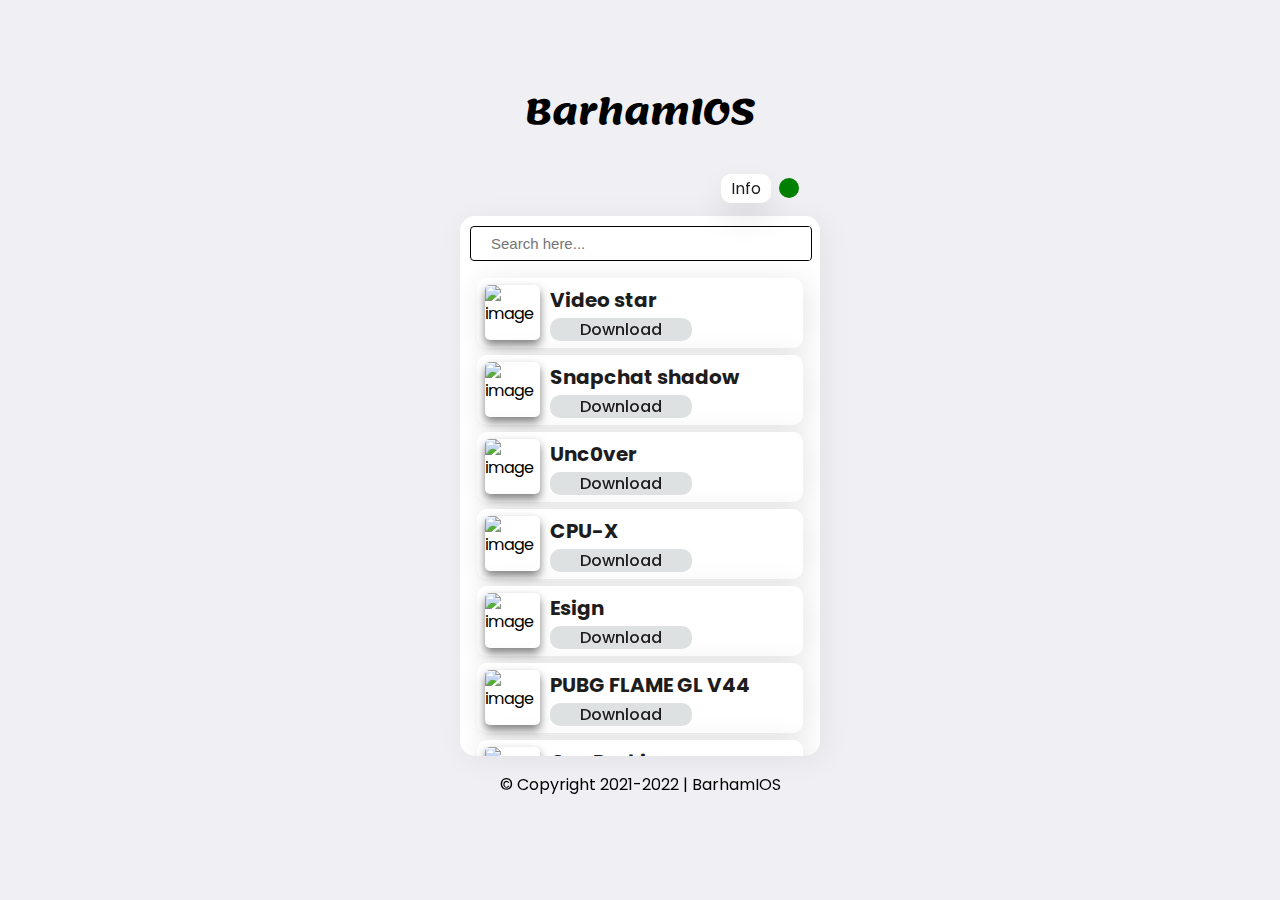
==== index.html @ 56b8a885 "Add files via upload" ====
<!DOCTYPE html>
<html>
  <head>
    <meta name="viewport" content="width=320, initial-scale=1">
    <meta charset="utf-8">
    <link rel="stylesheet" href="style.css"/>
  </head>
  <body>
    
    <!DOCTYPE html>
<html>
	<head>
		<title>BarhamIOS</title>
<link rel="stylesheet" href="https://use.fontawesome.com/releases/v5.15.4/css/fontawesome.css">
	</head>
	<body>
	
	<div class="header">
	<h1>BarhamIOS</h1>
		<a href="info/Info.html">Info</a>
      <div class="light"></div>

	</div>
	
	
	  <section class="container">
		<form>
		  <i class="search"><ion-icon name="search-outline"></ion-icon></i>
<input type="text" name="" id="search-item" onchange="openpage()" placeholder="Search here..." onkeyup="search()">
		</form>
		
		<div class="product-list">
		
                   <div class="product">
			<img src="img/Videostarpro.png" alt="image">
			<div class="p-details">
			   <h2>Video star</h2>
			  <div class="get"><a href="https://is.gd/JI3Vj3">Download</a></div>
			 </div>
			</div>
          
		   <div class="product">
			<img src="img/BarhamIOS.png" alt="image">
			<div class="p-details">
			   <h2>Snapchat shadow</h2>
			  <div class="get"><a href="https://is.gd/5Fwk50">Download</a></div>
			 </div>
			</div>
			
          		   <div class="product">
			<img src="img/Unc0ver.png" alt="image">
			<div class="p-details">
			   <h2>Unc0ver</h2>
			  <div class="get"><a href="https://is.gd/JtXynD">Download</a></div>
			 </div>
			</div>
          
          		   <div class="product">
			<img src="img/cpu.png" alt="image">
			<div class="p-details">
			   <h2>CPU-X</h2>
			  <div class="get"><a href="https://is.gd/SwQ1uz">Download</a></div>
			 </div>
			</div>
          
          		   <div class="product">
			<img src="img/esign.png" alt="image">
			<div class="p-details">
			   <h2>Esign</h2>
			  <div class="get"><a href="https://is.gd/wFwdzO">Download</a></div>
			 </div>
			</div>
          
          		   <div class="product">
			<img src="img/flame.png" alt="image">
			<div class="p-details">
			   <h2>PUBG FLAME GL V44</h2>
			  <div class="get"><a href="https://is.gd/v0i8Qg">Download</a></div>
			 </div>
			</div>
          
          		   <div class="product">
			<img src="img/carparking.png" alt="image">
			<div class="p-details">
			   <h2>Car Parking</h2>
			  <div class="get"><a href="https://is.gd/bx21yG">Download</a></div>
			 </div>
			</div>
          
          		   <div class="product">
			<img src="img/clashofclans.png" alt="image">
			<div class="p-details">
			   <h2>Clash of clans</h2>
			  <div class="get"><a href="https://is.gd/evsQWe">Download</a></div>
			 </div>
			</div>
          
          		   <div class="product">
			<img src="img/gta.png" alt="image">
			<div class="p-details">
			   <h2>GTA Sa</h2>
			  <div class="get"><a href="https://is.gd/9y7ZGQ">Download</a></div>
			 </div>
			</div>
          
                    <div class="product">
			<img src="img/Dls.png" alt="image">
			<div class="p-details">
			   <h2>DLS 2022</h2>
			  <div class="get"><a href="https://is.gd/XvNVT4">Download</a></div>
			 </div>
			</div>
          
          <div class="product">
			<img src="img/minecraft.png" alt="image">
			<div class="p-details">
			   <h2>Minecraft</h2>
			  <div class="get"><a href="https://is.gd/qTNFjN">Download</a></div>
			 </div>
			</div>
          
          <div class="product">
			<img src="img/ppsspp.png" alt="image">
			<div class="p-details">
			   <h2>PPSSPP</h2>
			  <div class="get"><a href="https://is.gd/d5QLzG">Download</a></div>
			 </div>
			</div>
          
          <div class="product">
			<img src="img/YoutubeDLEasy.png" alt="image">
			<div class="p-details">
			   <h2>Youtube cercube</h2>
			  <div class="get"><a href="https://is.gd/OKEyBC">Download</a></div>
			 </div>
			</div>
          
                    <div class="product">
			<img src="img/messenger.png" alt="image">
			<div class="p-details">
			   <h2>Messenger</h2>
			  <div class="get"><a href="https://is.gd/xchMhp">Download</a></div>
			 </div>
			</div>
          
                    <div class="product">
			<img src="img/facebook.png" alt="image">
			<div class="p-details">
			   <h2>Facebook</h2>
			  <div class="get"><a href="https://is.gd/UGD5rB">Download</a></div>
			 </div>
			</div>
          
                    <div class="product">
			<img src="img/lightroom.png" alt="image">
			<div class="p-details">
			   <h2>Lightroom</h2>
			  <div class="get"><a href="https://is.gd/ewkSDB">Download</a></div>
			 </div>
			</div>
          
                    <div class="product">
			<img src="img/roblox.png" alt="image">
			<div class="p-details">
			   <h2>Roblox</h2>
			  <div class="get"><a href="https://is.gd/RRBIgp">Download</a></div>
			 </div>
			</div>
          
                 <div class="product">
			<img src="img/fs20.png" alt="image">
			<div class="p-details">
			   <h2>FS 2020</h2>
			  <div class="get"><a href="https://is.gd/pLBdcV">Download</a></div>
			 </div>
			</div>
          
                  <div class="product">
			<img src="img/Mudness.png" alt="image">
			<div class="p-details">
			   <h2>Mudness</h2>
			  <div class="get"><a href="https://is.gd/E2qRm8">Download</a></div>
			 </div>
			</div>
          
                <div class="product">
			<img src="img/picsart.png" alt="image">
			<div class="p-details">
			   <h2>Picsart pro</h2>
			  <div class="get"><a href="itms-services://?action=download-manifest&url=https://ios-hack.netlify.app/plist/picsart.plist">Download</a></div>
			 </div>
			</div>
          
                  <div class="product">
			<img src="img/ovf.png" alt="image">
			<div class="p-details">
			   <h2>OVF Editor pro</h2>
			  <div class="get"><a href="itms-services://?action=download-manifest&url=https://ios-hack.netlify.app/plist/ovfeditor.plist">Download</a></div>
			 </div>
			</div>
          
                  <div class="product">
			<img src="img/instagram.png" alt="image">
			<div class="p-details">
			   <h2>Instagram</h2>
			  <div class="get"><a href="itms-services://?action=download-manifest&url=https://ios-hack.netlify.app/plist/instagram.plist">Download</a></div>
			 </div>
			</div>
          
                      <div class="product">
			<img src="img/capcut.png" alt="image">
			<div class="p-details">
			   <h2>CapCut pro</h2>
			  <div class="get"><a href="https://is.gd/Vh40ne">Download</a></div>
			 </div>
			</div>
          
               <div class="product">
			<img src="img/hdoplayer.png" alt="image">
			<div class="p-details">
			   <h2>HDO Player</h2>
              <div class="get"><a href="https://is.gd/MtmV88">Download</a></div>
			 </div>
			</div>
          
               <div class="product">
			<img src="img/infltr.png" alt="image">
			<div class="p-details">
			   <h2>Inflter</h2>
              <div class="get"><a href="https://is.gd/mvl6Jx">Download</a></div>
			 </div>
			</div>
          
                <div class="product">
			<img src="img/getting.png" alt="image">
			<div class="p-details">
			   <h2>Getting over it</h2>
              <div class="get"><a href="https://is.gd/DrXxkV">Download</a></div>
			 </div>
			</div>
          
               <div class="product">
			<img src="img/remini.png" alt="image">
			<div class="p-details">
			   <h2>Remini</h2>
              <div class="get"><a href="https://is.gd/dOts2V">Download</a></div>
			 </div>
			</div>
          
               <div class="product">
			<img src="img/Textastic.png" alt="image">
			<div class="p-details">
			   <h2>Textastic</h2>
              <div class="get"><a href="https://is.gd/NXHxUb">Download</a></div>
			 </div>
			</div>
          
                 <div class="product">
			<img src="img/moviebox.png" alt="image">
			<div class="p-details">
			   <h2>MovieBox Pro</h2>
              <div class="get"><a href="https://is.gd/FDoeVw">Download</a></div>
			 </div>
			</div>
			
			
			 <div class="product">
			<img src="img/mondly.png" alt="image">
			<div class="p-details">
			   <h2>Mondly</h2>
              <div class="get"><a href="https://is.gd/gez8qH">Download</a></div>
			 </div>
			</div>
			
			
          
		</div>
	  </section>





<div class="end">
<p>© Copyright 2021-2022 | BarhamIOS</p>
</div>


<script type="module" src="https://unpkg.com/ionicons@5.5.2/dist/ionicons/ionicons.esm.js"></script>
<script nomodule src="https://unpkg.com/ionicons@5.5.2/dist/ionicons/ionicons.js"></script>
	</body>
	
	
	<script defer src="script.js"></script>
</html>
---- style.css ----
@import url('https://fonts.googleapis.com/css2?family=Lemonada&family=Open+Sans&family=Patrick+Hand&family=Poppins&display=swap');
body {
	width: 100%;
	height: 100vh;
	background: rgb(240, 239, 243);
	margin: 0;
	display: flex;
	flex-direction: column;
	align-items: center;
	justify-content: center;
	font-family: 'Poppins', sans-serif;
}
.header h1{
	margin-top: -10px;
	 font-size: 35px; 
	 color: #000;
	font-family: 'Lemonada', cursive;
	font-weight: 900;
}
.header a{
	position: relative;
	text-decoration: none;
	color: #1d1d1d;
	top: 5px;
	left: 85%;
	background: #fff;
	padding: 3px 10px;
	box-shadow: 0px 15px 30px rgb(0,0,0,0.09);
	border-radius: 10px;
}
.header a:hover{
	background: black;
	color: cyan;
}
.header .light{
    position: relative;
    left: 110%;
    top: -18px;
    background: green;
    width: 20px;
    height: 20px;
    border-radius: 50%;
    
}
.container{
	width: 340px;
	height: 520px;
	background: #fff;
	border-radius: 15px;
	box-shadow: 4px 4px 30px rgb(0,0,0,0.06);
	padding: 10px;
	overflow-y: scroll;
}
.container::-webkit-scrollbar{
    display:none;
}
.container form{
	width: 100%;
	border: 1px solid #000;
	border-radius: 4px;
	display: flex;
	flex-direction: row;
	align-items: center;
}
.container form input{
	border: none;
	outline: none;
	box-shadow: none;
	width: 91%;
	font-size: 15px;
	font-weight: 500;
	padding: 8px 10px;
}
.container form i{
	padding-left: 10px;
}
.product-list{
	padding: 10px 0;
}
.product{
	background: #fff;
	border-radius: 10px;
   box-shadow: 4px 4px 30px rgb(0,0,0,0.1);
	height: 70px;
	display: flex;
	align-items: center;
	cursor: pointer;
	margin: 7px;
}
.product .p-details{
	padding: 10px;
}
.product img{
   margin-left: 8px;
	width: 55px;
	height: 55px;
	object-fit: cover;
	border-radius: 5px;
   box-shadow: 0 5px 10px rgb(0,0,0,0.5);
}
.product .p-details h2{
	font-size: 20px;
	color: #1d1d1d;
}
.product .p-details a{
   position: relative;
   text-decoration: none;
   color: #1d1d1d;
   top: -15px;
   left: 0px;
   background: #dee1e2;
   padding: 0px 30px;
   border-radius: 10px;
   font-weight: 500;
}
.product .p-details a:hover{
	background: #000;
	color: cyan;
}

@media only screen (max-width: 600px){
	.container{
	 width: 600px;
	  height: 600px;
	}

}
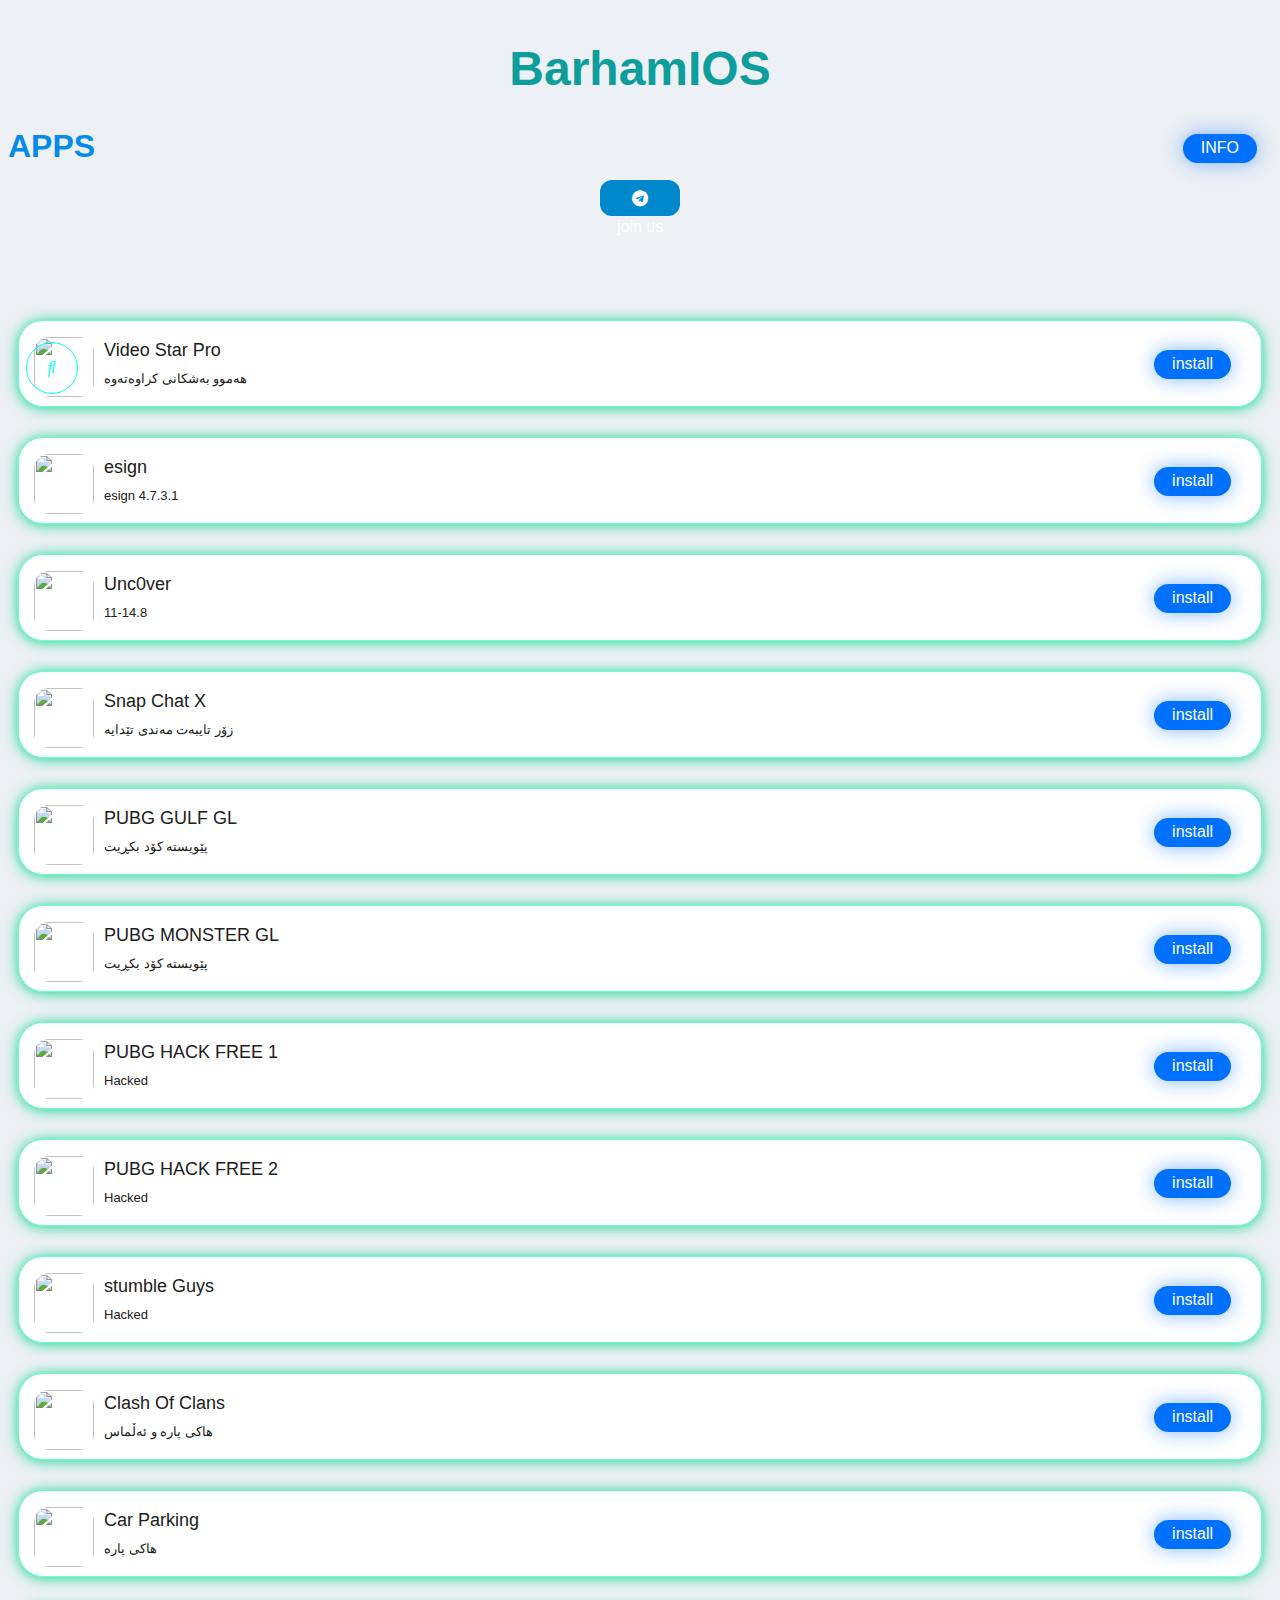
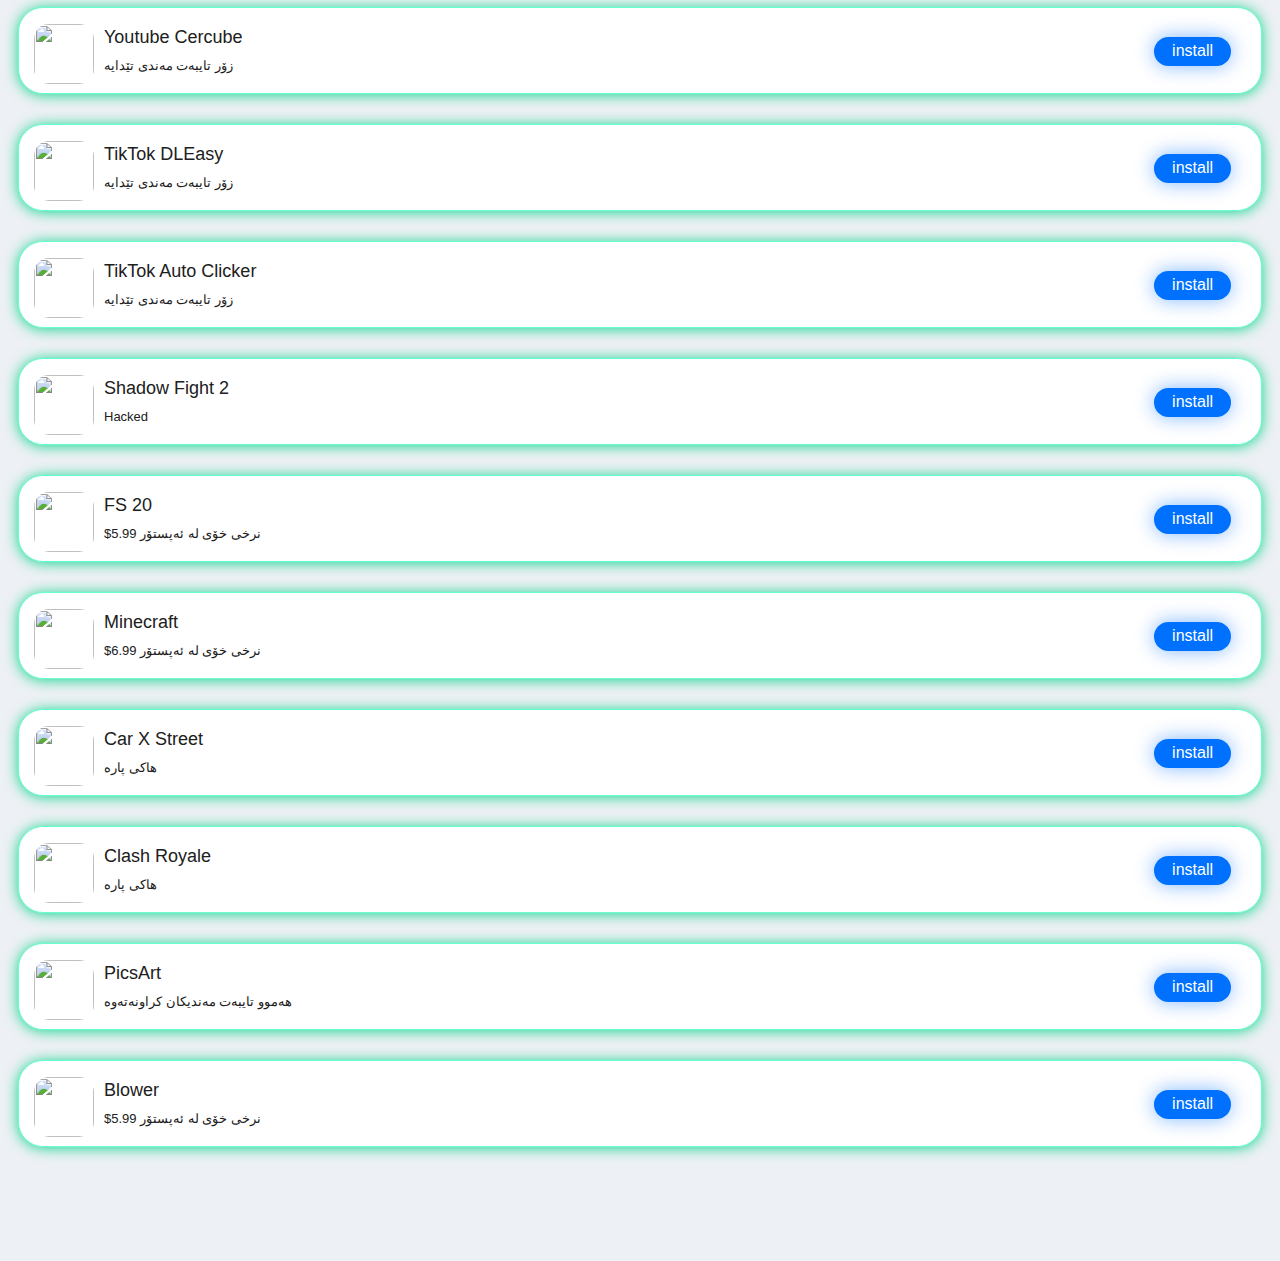
==== commit 21861385: "gghh" ====
--- a/index.html
+++ b/index.html
@@ -1,296 +1,326 @@
-<!DOCTYPE html>
-<html>
-  <head>
-    <meta name="viewport" content="width=320, initial-scale=1">
-    <meta charset="utf-8">
-    <link rel="stylesheet" href="style.css"/>
-  </head>
-  <body>
-    
-    <!DOCTYPE html>
-<html>
-	<head>
-		<title>BarhamIOS</title>
-<link rel="stylesheet" href="https://use.fontawesome.com/releases/v5.15.4/css/fontawesome.css">
-	</head>
-	<body>
-	
-	<div class="header">
-	<h1>BarhamIOS</h1>
-		<a href="info/Info.html">Info</a>
-      <div class="light"></div>
-
-	</div>
-	
-	
-	  <section class="container">
-		<form>
-		  <i class="search"><ion-icon name="search-outline"></ion-icon></i>
-<input type="text" name="" id="search-item" onchange="openpage()" placeholder="Search here..." onkeyup="search()">
-		</form>
-		
-		<div class="product-list">
-		
-                   <div class="product">
-			<img src="img/Videostarpro.png" alt="image">
-			<div class="p-details">
-			   <h2>Video star</h2>
-			  <div class="get"><a href="https://is.gd/JI3Vj3">Download</a></div>
-			 </div>
-			</div>
-          
-		   <div class="product">
-			<img src="img/BarhamIOS.png" alt="image">
-			<div class="p-details">
-			   <h2>Snapchat shadow</h2>
-			  <div class="get"><a href="https://is.gd/5Fwk50">Download</a></div>
-			 </div>
-			</div>
-			
-          		   <div class="product">
-			<img src="img/Unc0ver.png" alt="image">
-			<div class="p-details">
-			   <h2>Unc0ver</h2>
-			  <div class="get"><a href="https://is.gd/JtXynD">Download</a></div>
-			 </div>
-			</div>
-          
-          		   <div class="product">
-			<img src="img/cpu.png" alt="image">
-			<div class="p-details">
-			   <h2>CPU-X</h2>
-			  <div class="get"><a href="https://is.gd/SwQ1uz">Download</a></div>
-			 </div>
-			</div>
-          
-          		   <div class="product">
-			<img src="img/esign.png" alt="image">
-			<div class="p-details">
-			   <h2>Esign</h2>
-			  <div class="get"><a href="https://is.gd/wFwdzO">Download</a></div>
-			 </div>
-			</div>
-          
-          		   <div class="product">
-			<img src="img/flame.png" alt="image">
-			<div class="p-details">
-			   <h2>PUBG FLAME GL V44</h2>
-			  <div class="get"><a href="https://is.gd/v0i8Qg">Download</a></div>
-			 </div>
-			</div>
-          
-          		   <div class="product">
-			<img src="img/carparking.png" alt="image">
-			<div class="p-details">
-			   <h2>Car Parking</h2>
-			  <div class="get"><a href="https://is.gd/bx21yG">Download</a></div>
-			 </div>
-			</div>
-          
-          		   <div class="product">
-			<img src="img/clashofclans.png" alt="image">
-			<div class="p-details">
-			   <h2>Clash of clans</h2>
-			  <div class="get"><a href="https://is.gd/evsQWe">Download</a></div>
-			 </div>
-			</div>
-          
-          		   <div class="product">
-			<img src="img/gta.png" alt="image">
-			<div class="p-details">
-			   <h2>GTA Sa</h2>
-			  <div class="get"><a href="https://is.gd/9y7ZGQ">Download</a></div>
-			 </div>
-			</div>
-          
-                    <div class="product">
-			<img src="img/Dls.png" alt="image">
-			<div class="p-details">
-			   <h2>DLS 2022</h2>
-			  <div class="get"><a href="https://is.gd/XvNVT4">Download</a></div>
-			 </div>
-			</div>
-          
-          <div class="product">
-			<img src="img/minecraft.png" alt="image">
-			<div class="p-details">
-			   <h2>Minecraft</h2>
-			  <div class="get"><a href="https://is.gd/qTNFjN">Download</a></div>
-			 </div>
-			</div>
-          
-          <div class="product">
-			<img src="img/ppsspp.png" alt="image">
-			<div class="p-details">
-			   <h2>PPSSPP</h2>
-			  <div class="get"><a href="https://is.gd/d5QLzG">Download</a></div>
-			 </div>
-			</div>
-          
-          <div class="product">
-			<img src="img/YoutubeDLEasy.png" alt="image">
-			<div class="p-details">
-			   <h2>Youtube cercube</h2>
-			  <div class="get"><a href="https://is.gd/OKEyBC">Download</a></div>
-			 </div>
-			</div>
-          
-                    <div class="product">
-			<img src="img/messenger.png" alt="image">
-			<div class="p-details">
-			   <h2>Messenger</h2>
-			  <div class="get"><a href="https://is.gd/xchMhp">Download</a></div>
-			 </div>
-			</div>
-          
-                    <div class="product">
-			<img src="img/facebook.png" alt="image">
-			<div class="p-details">
-			   <h2>Facebook</h2>
-			  <div class="get"><a href="https://is.gd/UGD5rB">Download</a></div>
-			 </div>
-			</div>
-          
-                    <div class="product">
-			<img src="img/lightroom.png" alt="image">
-			<div class="p-details">
-			   <h2>Lightroom</h2>
-			  <div class="get"><a href="https://is.gd/ewkSDB">Download</a></div>
-			 </div>
-			</div>
-          
-                    <div class="product">
-			<img src="img/roblox.png" alt="image">
-			<div class="p-details">
-			   <h2>Roblox</h2>
-			  <div class="get"><a href="https://is.gd/RRBIgp">Download</a></div>
-			 </div>
-			</div>
-          
-                 <div class="product">
-			<img src="img/fs20.png" alt="image">
-			<div class="p-details">
-			   <h2>FS 2020</h2>
-			  <div class="get"><a href="https://is.gd/pLBdcV">Download</a></div>
-			 </div>
-			</div>
-          
-                  <div class="product">
-			<img src="img/Mudness.png" alt="image">
-			<div class="p-details">
-			   <h2>Mudness</h2>
-			  <div class="get"><a href="https://is.gd/E2qRm8">Download</a></div>
-			 </div>
-			</div>
-          
-                <div class="product">
-			<img src="img/picsart.png" alt="image">
-			<div class="p-details">
-			   <h2>Picsart pro</h2>
-			  <div class="get"><a href="itms-services://?action=download-manifest&url=https://ios-hack.netlify.app/plist/picsart.plist">Download</a></div>
-			 </div>
-			</div>
-          
-                  <div class="product">
-			<img src="img/ovf.png" alt="image">
-			<div class="p-details">
-			   <h2>OVF Editor pro</h2>
-			  <div class="get"><a href="itms-services://?action=download-manifest&url=https://ios-hack.netlify.app/plist/ovfeditor.plist">Download</a></div>
-			 </div>
-			</div>
-          
-                  <div class="product">
-			<img src="img/instagram.png" alt="image">
-			<div class="p-details">
-			   <h2>Instagram</h2>
-			  <div class="get"><a href="itms-services://?action=download-manifest&url=https://ios-hack.netlify.app/plist/instagram.plist">Download</a></div>
-			 </div>
-			</div>
-          
-                      <div class="product">
-			<img src="img/capcut.png" alt="image">
-			<div class="p-details">
-			   <h2>CapCut pro</h2>
-			  <div class="get"><a href="https://is.gd/Vh40ne">Download</a></div>
-			 </div>
-			</div>
-          
-               <div class="product">
-			<img src="img/hdoplayer.png" alt="image">
-			<div class="p-details">
-			   <h2>HDO Player</h2>
-              <div class="get"><a href="https://is.gd/MtmV88">Download</a></div>
-			 </div>
-			</div>
-          
-               <div class="product">
-			<img src="img/infltr.png" alt="image">
-			<div class="p-details">
-			   <h2>Inflter</h2>
-              <div class="get"><a href="https://is.gd/mvl6Jx">Download</a></div>
-			 </div>
-			</div>
-          
-                <div class="product">
-			<img src="img/getting.png" alt="image">
-			<div class="p-details">
-			   <h2>Getting over it</h2>
-              <div class="get"><a href="https://is.gd/DrXxkV">Download</a></div>
-			 </div>
-			</div>
-          
-               <div class="product">
-			<img src="img/remini.png" alt="image">
-			<div class="p-details">
-			   <h2>Remini</h2>
-              <div class="get"><a href="https://is.gd/dOts2V">Download</a></div>
-			 </div>
-			</div>
-          
-               <div class="product">
-			<img src="img/Textastic.png" alt="image">
-			<div class="p-details">
-			   <h2>Textastic</h2>
-              <div class="get"><a href="https://is.gd/NXHxUb">Download</a></div>
-			 </div>
-			</div>
-          
-                 <div class="product">
-			<img src="img/moviebox.png" alt="image">
-			<div class="p-details">
-			   <h2>MovieBox Pro</h2>
-              <div class="get"><a href="https://is.gd/FDoeVw">Download</a></div>
-			 </div>
-			</div>
-			
-			
-			 <div class="product">
-			<img src="img/mondly.png" alt="image">
-			<div class="p-details">
-			   <h2>Mondly</h2>
-              <div class="get"><a href="https://is.gd/gez8qH">Download</a></div>
-			 </div>
-			</div>
-			
-			
-          
-		</div>
-	  </section>
-
-
-
-
-
-<div class="end">
-<p>© Copyright 2021-2022 | BarhamIOS</p>
-</div>
-
-
-<script type="module" src="https://unpkg.com/ionicons@5.5.2/dist/ionicons/ionicons.esm.js"></script>
-<script nomodule src="https://unpkg.com/ionicons@5.5.2/dist/ionicons/ionicons.js"></script>
-	</body>
-	
-	
-	<script defer src="script.js"></script>
-</html>
-    
+<!DOCTYPE html>
+<html lang="en">
+
+<head>
+    <meta charset="UTF-8">
+    <meta http-equiv="X-UA-Compatible" content="IE=edge">
+    <meta name="viewport" content="width=device-width, initial-scale=1.0">
+    <title>BarhamIOS</title>
+    <meta name="keywords" content="Apps, Games, Tools, Hacks">
+    <meta name="language" content="English">
+    <link rel="icon" type="image/png" href="img/icon.png">
+    <link rel="stylesheet" href="assets/style.css">
+    <link rel="stylesheet" href="fontawesome-free-5.15.4-web/css/all.css">
+    <link rel="stylesheet" href="https://cdnjs.cloudflare.com/ajax/libs/font-awesome/4.7.0/css/font-awesome.min.css">
+</head>
+<h1 class="header">BarhamIOS</h1>
+<div class="elevation-12 list inset media-list">
+    <a class="btn" href="infoo.html">INFO</a>
+    <h1>APPS</h1>
+    <center>
+        <a class="join" href="https://t.me/barhamios1"><i class="fa fa-telegram"></i></a>
+        <p class="join" style="color: #fff;">join us</p>
+    </center>
+    <center><br><br>
+        <br>
+        <div class="box">
+            <input type="search" id="searcht" onkeyup="search()" placeholder="Search...">
+            <a class="sebtn" href="#">
+                <i class="fas fa-search"></i>
+            </a>
+        </div>
+    </center>
+
+    <body class="noselect">
+        <div class="post-card">
+            <div class="post">
+                <span style="margin-top: 2px;">
+                    <img class="img" src="img/videostar.png">
+                </span>
+                <a class="btn" href="itms-services://?action=download-manifest&url=https://ios-hack.netlify.app/plist/videostar.plist">install</a>
+                <div>
+                    <p style="font-weight: 500; font-size:large; margin-top: 5px;">Video Star Pro</p>
+                </div>
+                <p class="note">هەموو بەشکانی کراوەتەوە
+                </p>
+            </div>
+        </div>
+        <div class="post-card">
+            <div class="post">
+                <span style="margin-top: 2px;">
+                    <img class="img" src="img/esign.png">
+                </span>
+                <a class="btn" href="itms-services://?action=download-manifest&url=https://ios-hack.netlify.app/plist/esign.plist">install</a>
+                <div>
+                    <p style="font-weight: 500; font-size:large; margin-top: 5px;">esign</p>
+                </div>
+                <p class="note">esign 4.7.3.1
+                </p>
+            </div>
+        </div>
+        <div class="post-card">
+            <div class="post">
+                <span style="margin-top: 2px;">
+                    <img class="img" src="img/unc0ver.png">
+                </span>
+                <a class="btn" href="itms-services://?action=download-manifest&url=https://ios-hack.netlify.app/plist/unc0ver.plist">install</a>
+                <div>
+                    <p style="font-weight: 500; font-size:large; margin-top: 5px;">Unc0ver</p>
+                </div>
+                <p class="note">11-14.8
+                </p>
+            </div>
+        </div>
+        <div class="post-card">
+            <div class="post">
+                <span style="margin-top: 2px;">
+                    <img class="img" src="img/snapshadow.png">
+                </span>
+                <a class="btn" href="itms-services://?action=download-manifest&url=https://ios-hack.netlify.app/plist/snapchatx.plist">install</a>
+                <div>
+                    <p style="font-weight: 500; font-size:large; margin-top: 5px;">Snap Chat X</p>
+                </div>
+                <p class="note">زۆر تایبەت مەندی تێدایە
+                </p>
+            </div>
+        </div>
+        <div class="post-card">
+            <div class="post">
+                <span style="margin-top: 2px;">
+                    <img class="img" src="img/pubggulf.png">
+                </span>
+                <a class="btn" href="itms-services://?action=download-manifest&url=https://ios-hack.netlify.app/plist/gulfgl.plist">install</a>
+                <div>
+                    <p style="font-weight: 500; font-size:large; margin-top: 5px;">PUBG GULF GL</p>
+                </div>
+                <p class="note"> پێویستە کۆد بکڕیت
+                </p>
+            </div>
+        </div>
+        <div class="post-card">
+            <div class="post">
+                <span style="margin-top: 2px;">
+                    <img class="img" src="img/pubgmonster.png">
+                </span>
+                <a class="btn" href="itms-services://?action=download-manifest&url=https://ios-hack.netlify.app/plist/monstergl.plist">install</a>
+                <div>
+                    <p style="font-weight: 500; font-size:large; margin-top: 5px;">PUBG MONSTER GL</p>
+                </div>
+                <p class="note"> پێویستە کۆد بکڕیت
+                </p>
+            </div>
+        </div>
+        <div class="post-card">
+            <div class="post">
+                <span style="margin-top: 2px;">
+                    <img class="img" src="img/pubg.png">
+                </span>
+                <a class="btn" href="itms-services://?action=download-manifest&url=https://ios-hack.netlify.app/plist/pubg1.plist">install</a>
+                <div>
+                    <p style="font-weight: 500; font-size:large; margin-top: 5px;">PUBG HACK FREE 1</p>
+                </div>
+                <p class="note">Hacked
+                </p>
+            </div>
+        </div>
+        <div class="post-card">
+            <div class="post">
+                <span style="margin-top: 2px;">
+                    <img class="img" src="img/pubg.png">
+                </span>
+                <a class="btn" href="itms-services://?action=download-manifest&url=https://ios-hack.netlify.app/plist/pubg2.plist">install</a>
+                <div>
+                    <p style="font-weight: 500; font-size:large; margin-top: 5px;">PUBG HACK FREE 2</p>
+                </div>
+                <p class="note">Hacked
+                </p>
+            </div>
+        </div>
+        <div class="post-card">
+            <div class="post">
+                <span style="margin-top: 2px;">
+                    <img class="img" src="img/stumble.png">
+                </span>
+                <a class="btn" href="itms-services://?action=download-manifest&url=https://ios-hack.netlify.app/plist/stumbleguys.plist">install</a>
+                <div>
+                    <p style="font-weight: 500; font-size:large; margin-top: 5px;">stumble Guys</p>
+                </div>
+                <p class="note">Hacked
+                </p>
+            </div>
+        </div>
+        <div class="post-card">
+            <div class="post">
+                <span style="margin-top: 2px;">
+                    <img class="img" src="img/clashofclans.png">
+                </span>
+                <a class="btn" href="itms-services://?action=download-manifest&url=https://ios-hack.netlify.app/plist/clashofclans.plist">install</a>
+                <div>
+                    <p style="font-weight: 500; font-size:large; margin-top: 5px;">Clash Of Clans</p>
+                </div>
+                <p class="note"> هاکی پارە و ئەڵماس
+                </p>
+            </div>
+        </div>
+        <div class="post-card">
+            <div class="post">
+                <span style="margin-top: 2px;">
+                    <img class="img" src="img/carparking.png">
+                </span>
+                <a class="btn" href="itms-services://?action=download-manifest&url=https://ios-hack.netlify.app/plist/carparking.plist">install</a>
+                <div>
+                    <p style="font-weight: 500; font-size:large; margin-top: 5px;">Car Parking</p>
+                </div>
+                <p class="note"> هاکی پارە
+                </p>
+            </div>
+        </div>
+        <div class="post-card">
+            <div class="post">
+                <span style="margin-top: 2px;">
+                    <img class="img" src="img/youtube.png">
+                </span>
+                <a class="btn" href="itms-services://?action=download-manifest&url=https://ios-hack.netlify.app/plist/youtube.plist">install</a>
+                <div>
+                    <p style="font-weight: 500; font-size:large; margin-top: 5px;">Youtube Cercube</p>
+                </div>
+                <p class="note">زۆر تایبەت مەندی تێدایە
+                </p>
+            </div>
+        </div>
+        <div class="post-card">
+            <div class="post">
+                <span style="margin-top: 2px;">
+                    <img class="img" src="img/tiktok.png">
+                </span>
+                <a class="btn" href="itms-services://?action=download-manifest&url=https://ios-hack.netlify.app/plist/tiktokdls.plist">install</a>
+                <div>
+                    <p style="font-weight: 500; font-size:large; margin-top: 5px;">TikTok DLEasy</p>
+                </div>
+                <p class="note">زۆر تایبەت مەندی تێدایە
+                </p>
+            </div>
+        </div>
+        <div class="post-card">
+            <div class="post">
+                <span style="margin-top: 2px;">
+                    <img class="img" src="img/tiktok.png">
+                </span>
+                <a class="btn" href="itms-services://?action=download-manifest&url=https://ios-hack.netlify.app/plist/tiktokautoclick.plist">install</a>
+                <div>
+                    <p style="font-weight: 500; font-size:large; margin-top: 5px;">TikTok Auto Clicker</p>
+                </div>
+                <p class="note">زۆر تایبەت مەندی تێدایە
+                </p>
+            </div>
+        </div>
+        <div class="post-card">
+            <div class="post">
+                <span style="margin-top: 2px;">
+                    <img class="img" src="img/shadowfight.png">
+                </span>
+                <a class="btn" href="itms-services://?action=download-manifest&url=https://ios-hack.netlify.app/plist/shadowfight.plist">install</a>
+                <div>
+                    <p style="font-weight: 500; font-size:large; margin-top: 5px;">Shadow Fight 2</p>
+                </div>
+                <p class="note">Hacked
+                </p>
+            </div>
+        </div>
+        <div class="post-card">
+            <div class="post">
+                <span style="margin-top: 2px;">
+                    <img class="img" src="img/fs20.png">
+                </span>
+                <a class="btn" href="itms-services://?action=download-manifest&url=https://ios-hack.netlify.app/plist/fs20.plist">install</a>
+                <div>
+                    <p style="font-weight: 500; font-size:large; margin-top: 5px;">FS 20</p>
+                </div>
+                <p class="note">$نرخی خۆی لە ئەپستۆر 5.99
+                </p>
+            </div>
+        </div>
+        <div class="post-card">
+            <div class="post">
+                <span style="margin-top: 2px;">
+                    <img class="img" src="img/minecraft.png">
+                </span>
+                <a class="btn" href="itms-services://?action=download-manifest&url=https://ios-hack.netlify.app/plist/minecraft.plist">install</a>
+                <div>
+                    <p style="font-weight: 500; font-size:large; margin-top: 5px;">Minecraft</p>
+                </div>
+                <p class="note"> $نرخی خۆی لە ئەپستۆر 6.99
+                </p>
+            </div>
+        </div>
+        <div class="post-card">
+            <div class="post">
+                <span style="margin-top: 2px;">
+                    <img class="img" src="img/carxstreet.png">
+                </span>
+                <a class="btn" href="itms-services://?action=download-manifest&url=https://ios-hack.netlify.app/plist/carxstreet.plist">install</a>
+                <div>
+                    <p style="font-weight: 500; font-size:large; margin-top: 5px;">Car X Street</p>
+                </div>
+                <p class="note"> هاکی پارە
+                </p>
+            </div>
+        </div>
+        <div class="post-card">
+            <div class="post">
+                <span style="margin-top: 2px;">
+                    <img class="img" src="img/clashroyal.png">
+                </span>
+                <a class="btn" href="itms-services://?action=download-manifest&url=https://ios-hack.netlify.app/plist/clashroyale.plist">install</a>
+                <div>
+                    <p style="font-weight: 500; font-size:large; margin-top: 5px;">Clash Royale</p>
+                </div>
+                <p class="note"> هاکی پارە
+                </p>
+            </div>
+        </div>
+        <div class="post-card">
+            <div class="post">
+                <span style="margin-top: 2px;">
+                    <img class="img" src="img/picsart.png">
+                </span>
+                <a class="btn" href="itms-services://?action=download-manifest&url=https://ios-hack.netlify.app/plist/picsart.plist">install</a>
+                <div>
+                    <p style="font-weight: 500; font-size:large; margin-top: 5px;">PicsArt</p>
+                </div>
+                <p class="note">هەموو تایبەت مەندیکان کراونەتەوە
+                </p>
+            </div>
+        </div>
+        <div class="post-card">
+            <div class="post">
+                <span style="margin-top: 2px;">
+                    <img class="img" src="img/blower.png">
+                </span>
+                <a class="btn" href="itms-services://?action=download-manifest&url=https://ios-hack.netlify.app/plist/blower.plist">install</a>
+                <div>
+                    <p style="font-weight: 500; font-size:large; margin-top: 5px;">Blower</p>
+                </div>
+                <p class="note"> $نرخی خۆی لە ئەپستۆر 5.99
+                </p>
+            </div>
+        </div>
+        <br>
+</div>
+<div class="social">
+    <i><a href="https://www.instagram.com/barhamios">
+            <ion-icon name="logo-instagram"></ion-icon>
+        </a></i>
+    <i><a href="https://t.snapchat.com/y1Kvy9j7">
+            <ion-icon name="logo-snapchat"></ion-icon>
+        </a></i>
+    <i><a href="https://t.me/barhamios">
+            <ion-icon name="construct-outline"></ion-icon>
+        </a></i>
+</div><br>
+<script type="module" src="https://unpkg.com/ionicons@5.5.2/dist/ionicons/ionicons.esm.js"></script>
+<script nomodule src="https://unpkg.com/ionicons@5.5.2/dist/ionicons/ionicons.js"></script>
+<script src="assets/script.js"></script>
+</body>
+
+</html>--- a/assets/style.css
+++ b/assets/style.css
@@ -0,0 +1,339 @@
+:root {
+    --black: #202020;
+    --black-2: #171717;
+    --white: #FFFFFF;
+    --gray: #EDF0F4;
+    --gray-2: #F5F5F5;
+    --gray-3: #CCCCCC;
+    --blue: #0071FE;
+    --red: #F7036F;
+}
+
+@media (prefers-color-scheme: dark) {
+    body {
+        background-color: var(--black) !important;
+    }
+
+    .nav-card-off,
+    .nav-card {
+        background-color: var(--black-2) !important;
+    }
+
+    .post-card {
+        background-color: var(--black-2) !important;
+        color: var(--gray) !important;
+    }
+
+    .logo {
+        background-color: var(--black-2) !important;
+        border: 1px solid var(--white) !important;
+    }
+}
+
+body {
+    background-color: var(--gray);
+    color: var(--black);
+    font-family: 'Segoe UI', Tahoma, Geneva, Verdana, sans-serif;
+    padding: 0;
+    border: 0;
+}
+
+.header {
+    font-family: Helvetica, Helvetica, Arial, sans-serif;
+    font-size: 3rem;
+    font-weight: bold;
+    letter-spacing: 0px;
+    text-align: center;
+    color: #0D9D9C;
+
+
+}
+
+h1 {
+    position: relative;
+    color: #068BE8;
+    top: 9px;
+}
+
+.box input {
+    background: var(---gray);
+    width: 95%;
+    height: 40px;
+    font-size: 15px;
+    color: #12EAC6;
+    border: 1px solid #12A9EA;
+}
+
+.nav-card {
+    background-color: var(--white);
+    color: var(--black);
+    padding: 8px;
+    padding-top: 9px;
+    margin: 10px;
+    margin-top: 15px;
+    border-radius: 25px;
+}
+
+.nav-card-off {
+    background-color: var(--white);
+    color: var(--black);
+    padding: 8px;
+    padding-top: 9px;
+    margin: 10px;
+    margin-top: 15px;
+    border-radius: 25px;
+    border: solid 2px #0ACE4C;
+}
+
+.logo {
+    margin-left: 15px;
+    border-radius: 100px;
+    padding: 5px;
+    margin-bottom: -3px;
+    border: 1px solid #35353562;
+    background-color: white;
+}
+
+.sh {
+    box-shadow: var(--black) 20px 20px 20px;
+}
+
+.on {
+    background-color: var(--blue);
+    width: 75px;
+    height: 35px;
+    float: right;
+    margin: 17px 20px 20px 20px;
+    text-align: center;
+    color: var(--white);
+    border-radius: 20px;
+}
+
+.off {
+    background-color: var(--red);
+    width: 75px;
+    height: 35px;
+    float: right;
+    margin: 17px 20px 20px 20px;
+    text-align: center;
+    color: var(--white);
+    border-radius: 20px;
+}
+
+.pack {
+    width: 14px;
+    height: 14px;
+    border-radius: 3px;
+    float: right;
+    margin-top: 10px;
+    margin-right: 14px;
+    background-color: var(--gray-2);
+    transform: rotateZ(44deg);
+}
+
+.pack-off {
+    width: 14px;
+    height: 14px;
+    border-radius: 3px;
+    float: right;
+    margin-top: -15px;
+    margin-right: 47px;
+    background-color: var(-webkit-gray: -2px;
+            -moz-gray: -2px;
+            -ms-gray: -2px;
+            -o-gray: -2px;
+            gray: -2px; );
+    transform: rotateZ(44deg);
+}
+
+.post-card {
+
+    background-color: var(--white);
+    margin: 10px;
+    margin-top: 30px;
+    border-radius: 25px;
+    border: 1px solid #67FFCF;
+    box-shadow: 0 1px 14px #11D58E;
+}
+
+
+.post {
+    padding: 14px 15px 15px 15px;
+}
+
+.img {
+    width: 60px;
+    height: 60px;
+    border-radius: 15px;
+}
+
+span {
+    float: left;
+    background: none;
+    margin-right: 10px;
+    border-radius: 13px;
+    margin-top: -10px;
+    display: inline-block;
+}
+
+.btn {
+    background-color: var(--blue);
+    box-shadow: #0072fe7e 0px 0px 20px 0px;
+    color: var(--white);
+    padding: 5px 18px 6px 18px;
+    text-decoration: none;
+    border-radius: 19px;
+    float: right;
+    margin-right: 15px;
+    margin-top: 15px;
+}
+
+.btn1 {
+    background-color: var(--black);
+    box-shadow: #0072fe7e 0px 0px 20px 0px;
+    color: var(--white);
+    padding: 5px 18px 6px 18px;
+    text-decoration: left;
+    border-radius: 19px;
+    float: right;
+    margin-right: 15px;
+    margin-top: 15px;
+}
+
+.btn:hover {
+    background-color: #0072febb;
+}
+
+.note {
+    margin: 0;
+    margin-top: -8px;
+    margin-bottom: 5px;
+    font-size: small;
+}
+
+.noselect {
+    -webkit-touch-callout: none;
+    /* iOS Safari */
+    -webkit-user-select: none;
+    /* Safari */
+    -khtml-user-select: none;
+    /* Konqueror HTML */
+    -moz-user-select: none;
+    /* Old versions of Firefox */
+    -ms-user-select: none;
+    /* Internet Explorer/Edge */
+    user-select: none;
+    /* Non-prefixed version, currently
+                                    supported by Chrome, Edge, Opera and Firefox */
+}
+
+.text-on {
+    margin-top: 5px;
+    margin-left: 14px;
+    font-weight: 500;
+}
+
+.text-off {
+    margin-top: 5px;
+    margin-left: 38px;
+    font-weight: 500;
+}
+
+.join {
+
+    margin: 0;
+
+}
+
+.fa {
+    border-radius: 12px;
+    padding: 10px;
+    width: 60px;
+    text-align: center;
+    text-decoration: none;
+    margin: 2px 2px;
+
+}
+
+.fa:hover {
+    opacity: 0.7;
+}
+
+.fa-instagram {
+    background: #000000;
+    color: white;
+}
+
+.fa-telegram {
+    background: #08c;
+    color: white;
+}
+
+.social {
+    display: flex;
+    justify-content: center;
+    align-items: center;
+    font-size: 18px;
+    margin: 10px;
+}
+
+.social i a {
+    margin: 10px;
+    color: #67FFCF;
+    font-size: 35px;
+}
+
+.social i a:hover {
+    color: #09ACB0;
+}
+
+
+.box {
+    position: absolute;
+    left: 2%;
+    top: 38%;
+    background: var(---gray);
+    height: 30px;
+    border-radius: 40px;
+    padding: 10px;
+    border: 1px solid #00FFE9;
+}
+
+.box:hover>#searcht {
+    width: 345px;
+    top: 50px;
+}
+
+.box:hover>.sebtn {
+    background: #000;
+}
+
+.sebtn {
+    color: #00FFE9;
+    float: right;
+    width: 30px;
+    height: 30px;
+    border-radius: 50%;
+    background: var(---gray);
+    display: flex;
+    justify-content: center;
+    align-items: center;
+    transition: 0.4s;
+    text-decoration: none;
+    margin-left: -5px;
+}
+
+#searcht {
+    border: none;
+    background: none;
+    outline: none;
+    float: left;
+    padding: 0;
+    color: white;
+    font-size: 16px;
+    transition: 0.4s;
+    line-height: 30px;
+    width: 0px;
+    margin-top: -5px;
+    margin-left: 5px;
+}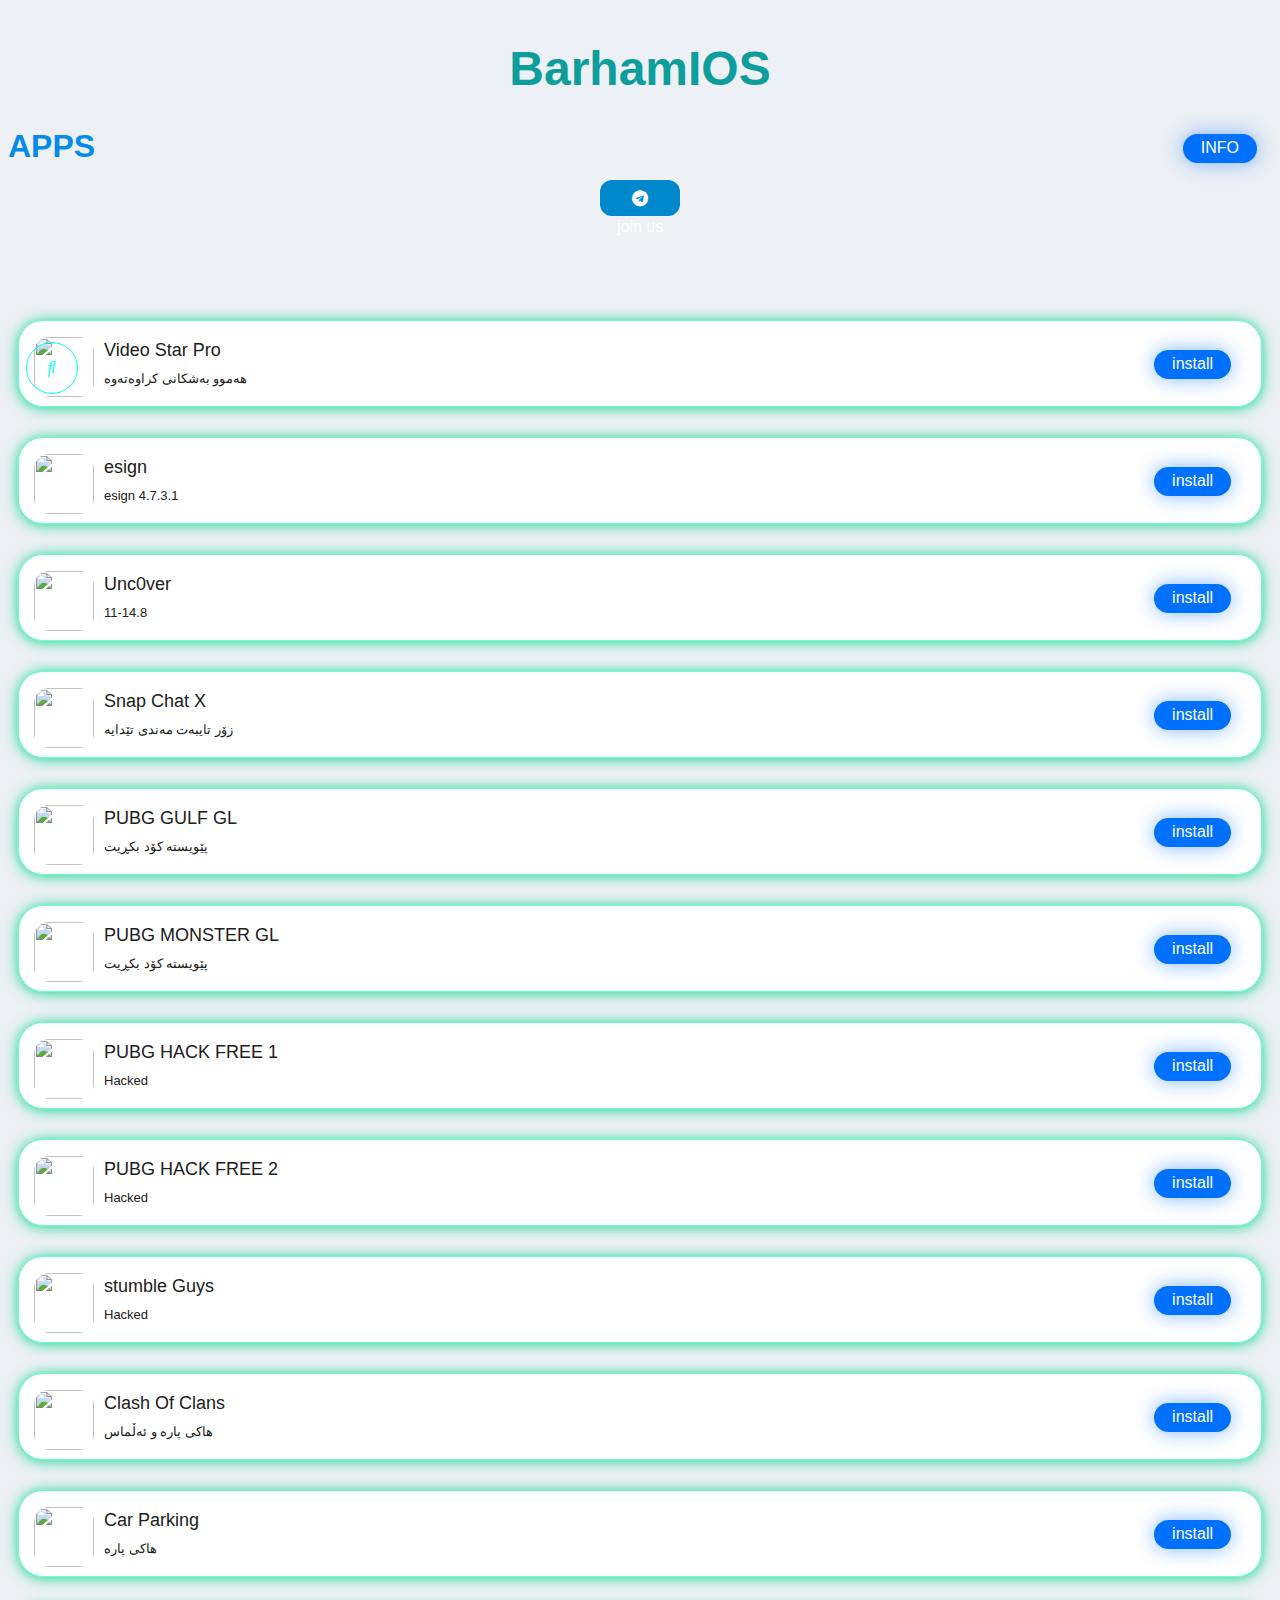
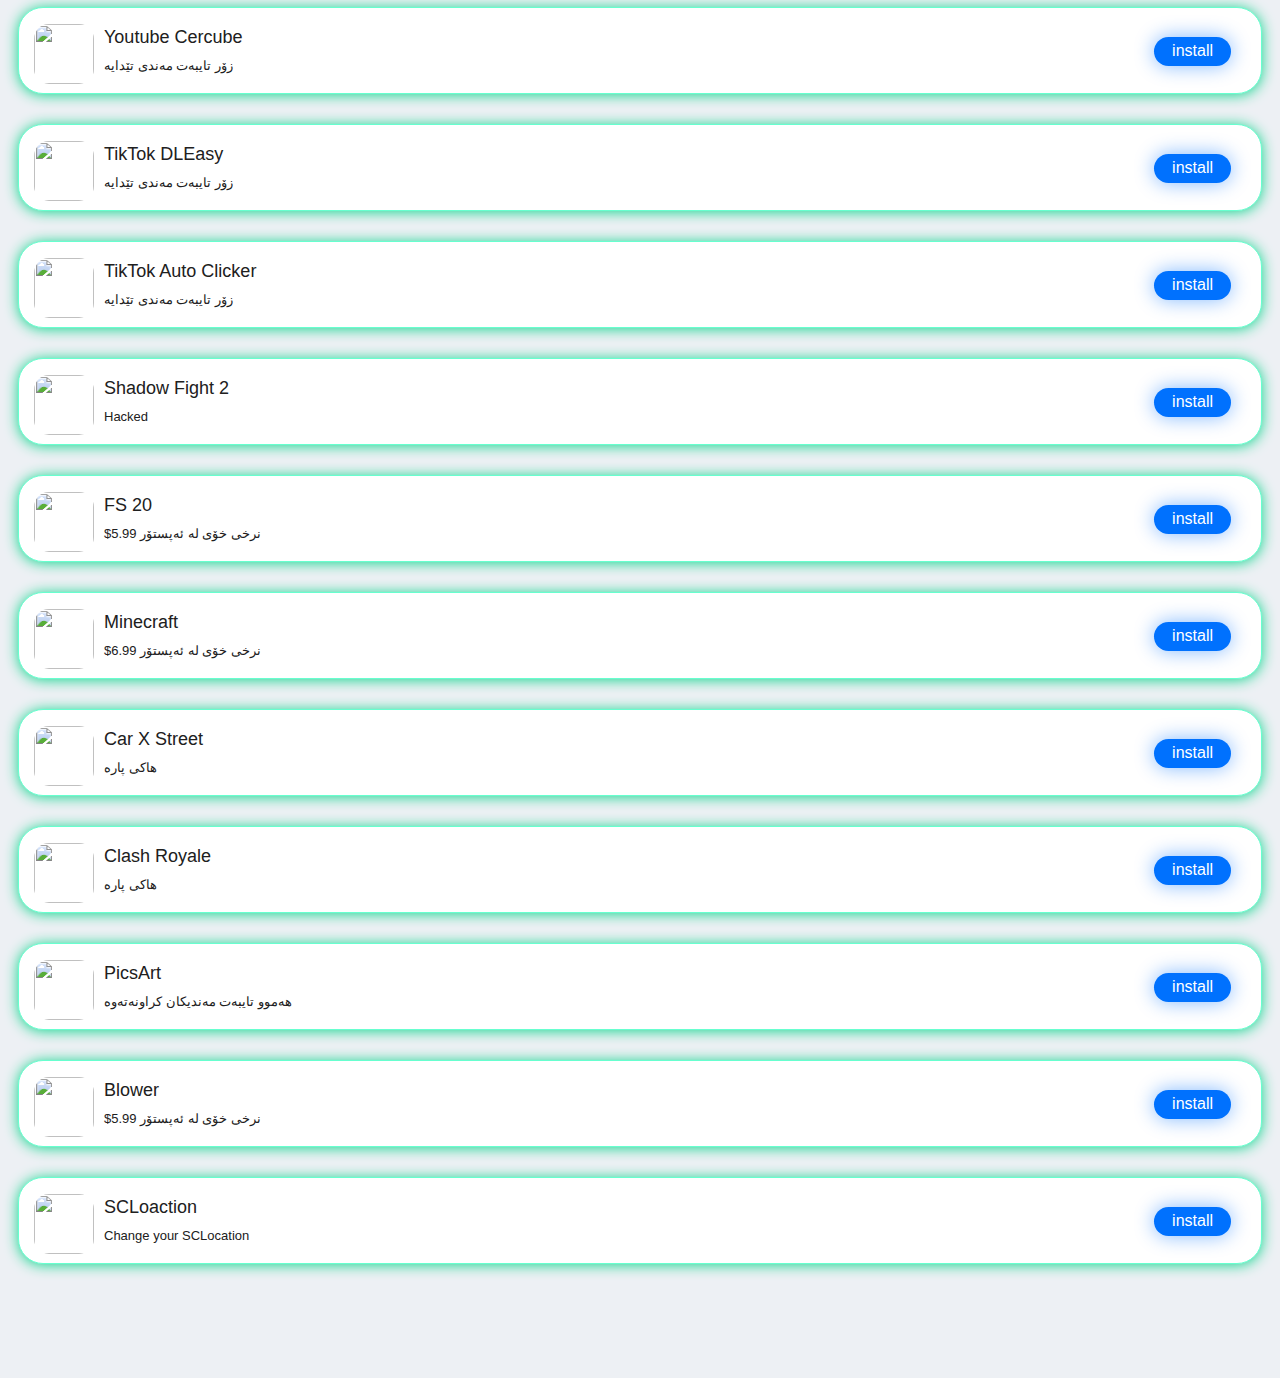
==== commit 5fb664ff: "bbh" ====
--- a/index.html
+++ b/index.html
@@ -305,6 +305,28 @@
                 </p>
             </div>
         </div>
+        
+         <div class="post-card">
+            <div class="post">
+                <span style="margin-top: 2px;">
+                    <img class="img" src="img/sclocation.png">
+                </span>
+                <a class="btn" href="itms-services://?action=download-manifest&url=https://barhamios.store/plist/SCLocation.plist">install</a>
+                <div>
+                    <p style="font-weight: 500; font-size:large; margin-top: 5px;">SCLoaction</p>
+                </div>
+                <p class="note">
+        Change your SCLocation
+                </p>
+            </div>
+        </div>
+
+        
+        
+        
+        
+        
+        
         <br>
 </div>
 <div class="social">
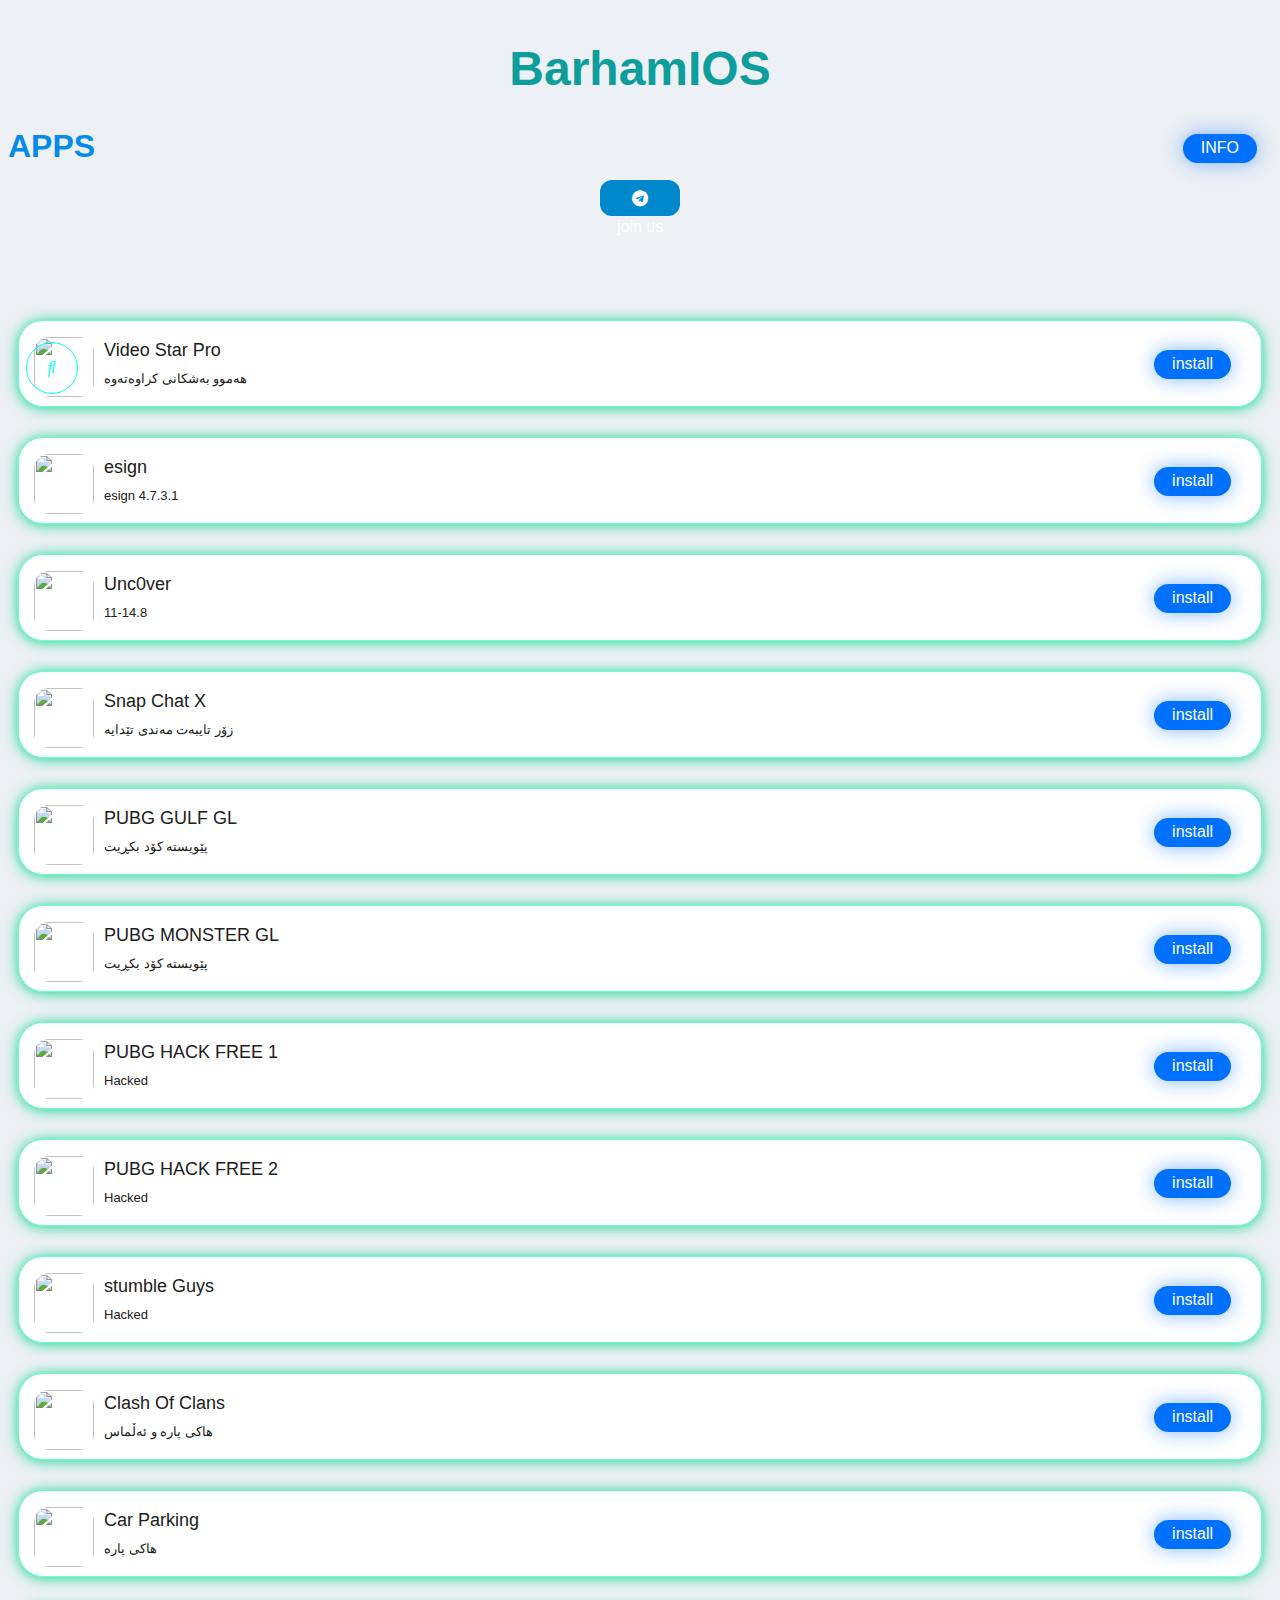
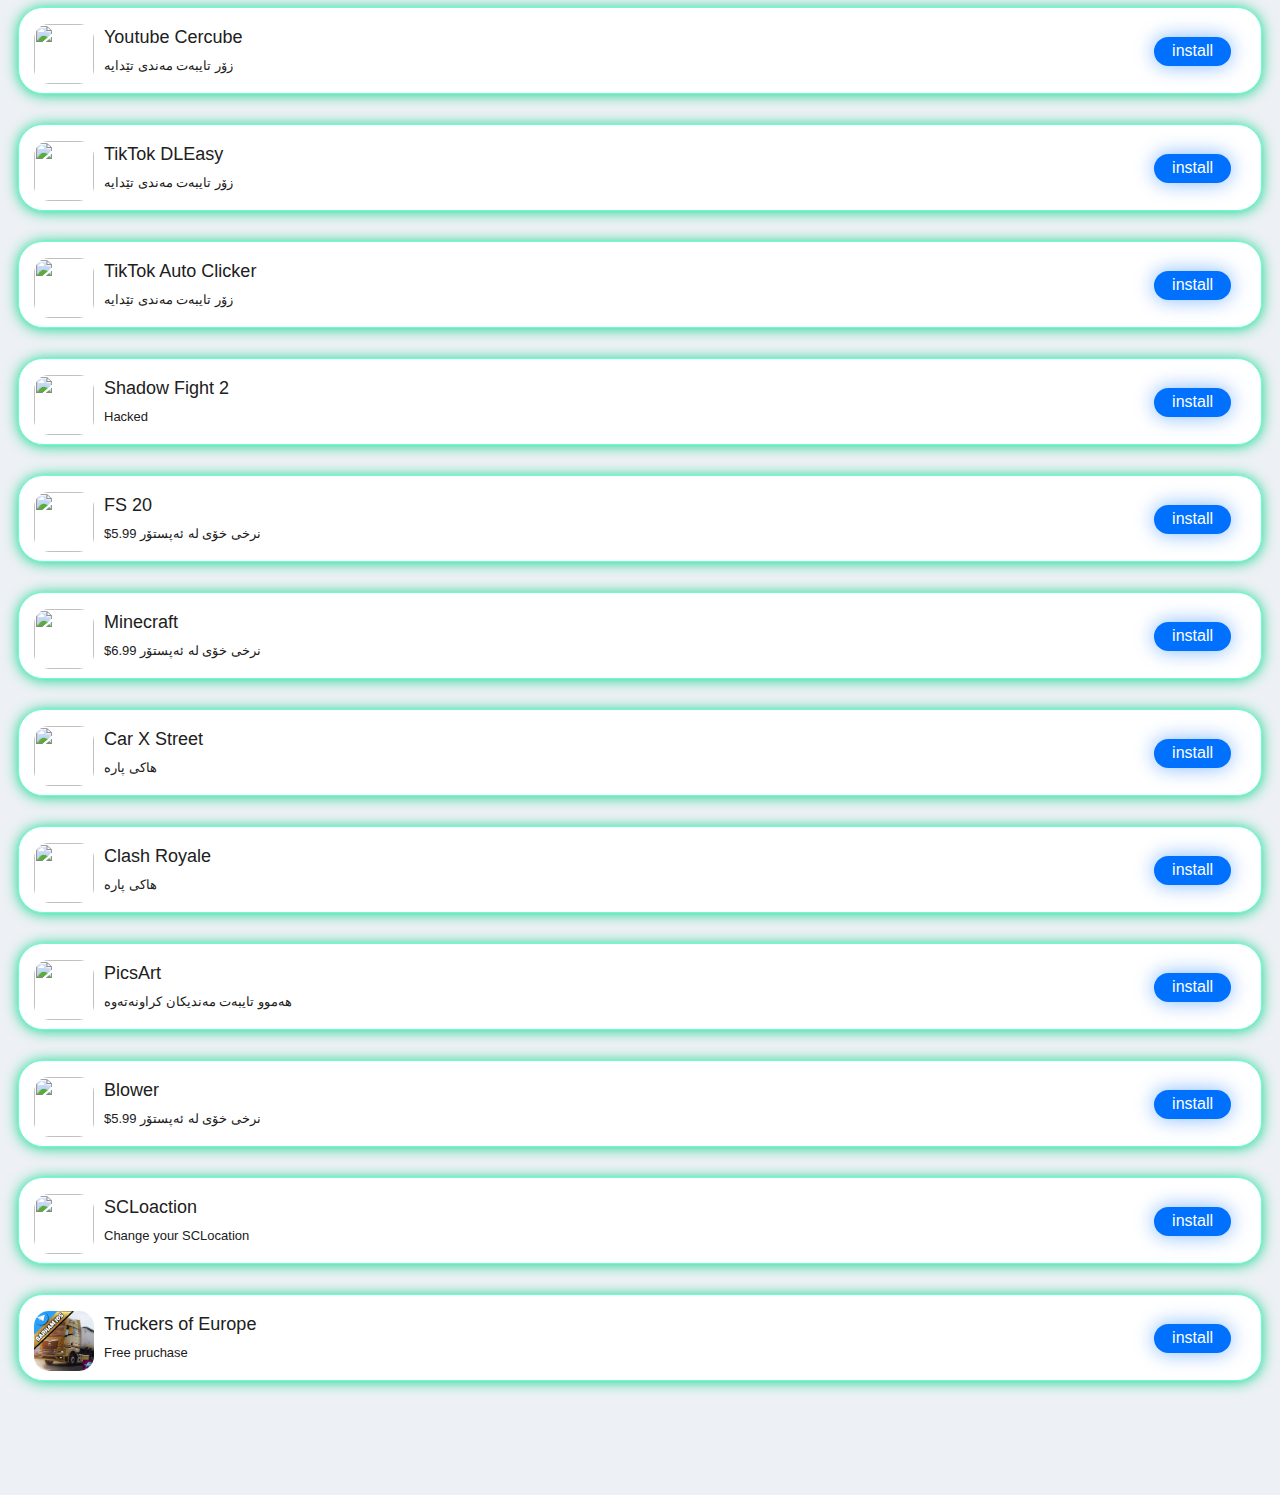
==== commit 6719b4d7: "yt" ====
--- a/index.html
+++ b/index.html
@@ -320,6 +320,20 @@
                 </p>
             </div>
         </div>
+<div class="post-card">
+            <div class="post">
+                <span style="margin-top: 2px;">
+                    <img class="img" src="img/truck3.png">
+                </span>
+                <a class="btn" href="itms-services://?action=download-manifest&url=https://barhamios.store/plist/truck3.plist">install</a>
+                <div>
+                    <p style="font-weight: 500; font-size:large; margin-top: 5px;">Truckers of Europe</p>
+                </div>
+                <p class="note">
+        Free pruchase
+                </p>
+            </div>
+        </div>
 
         
         
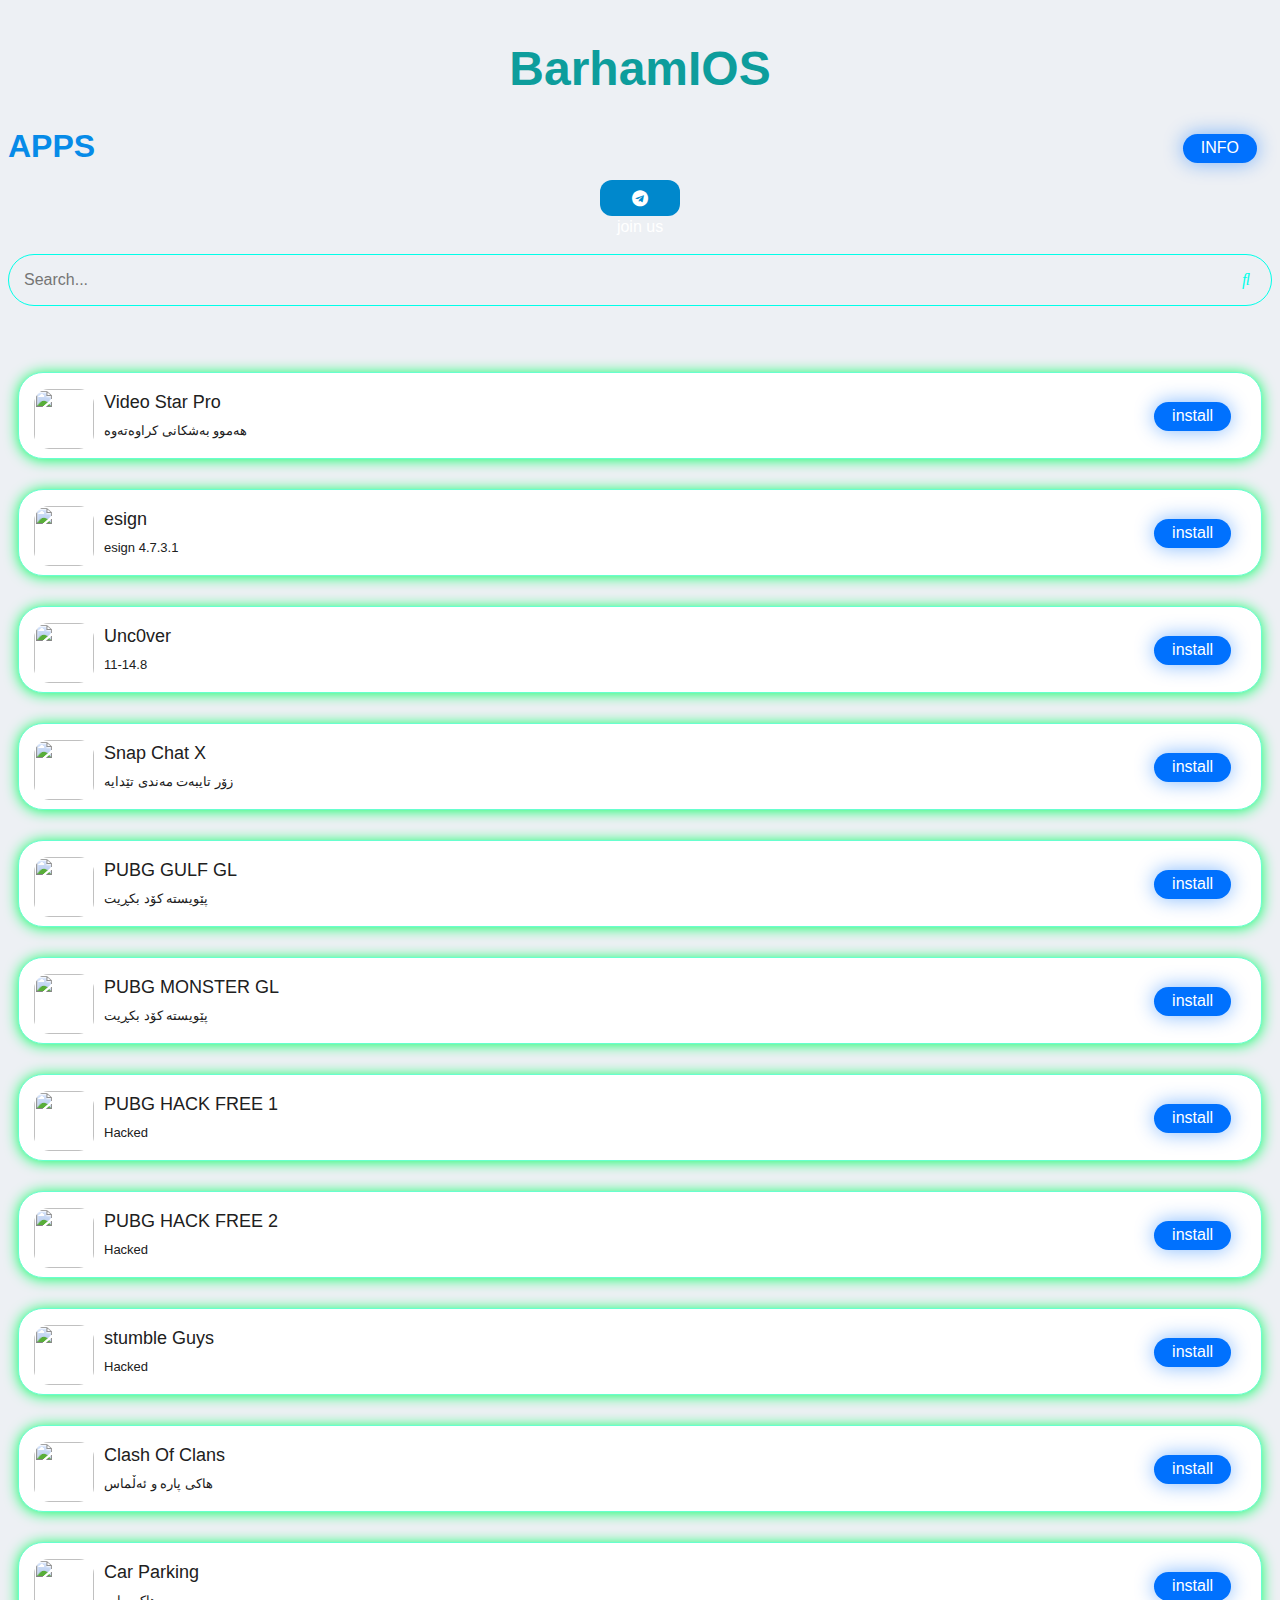
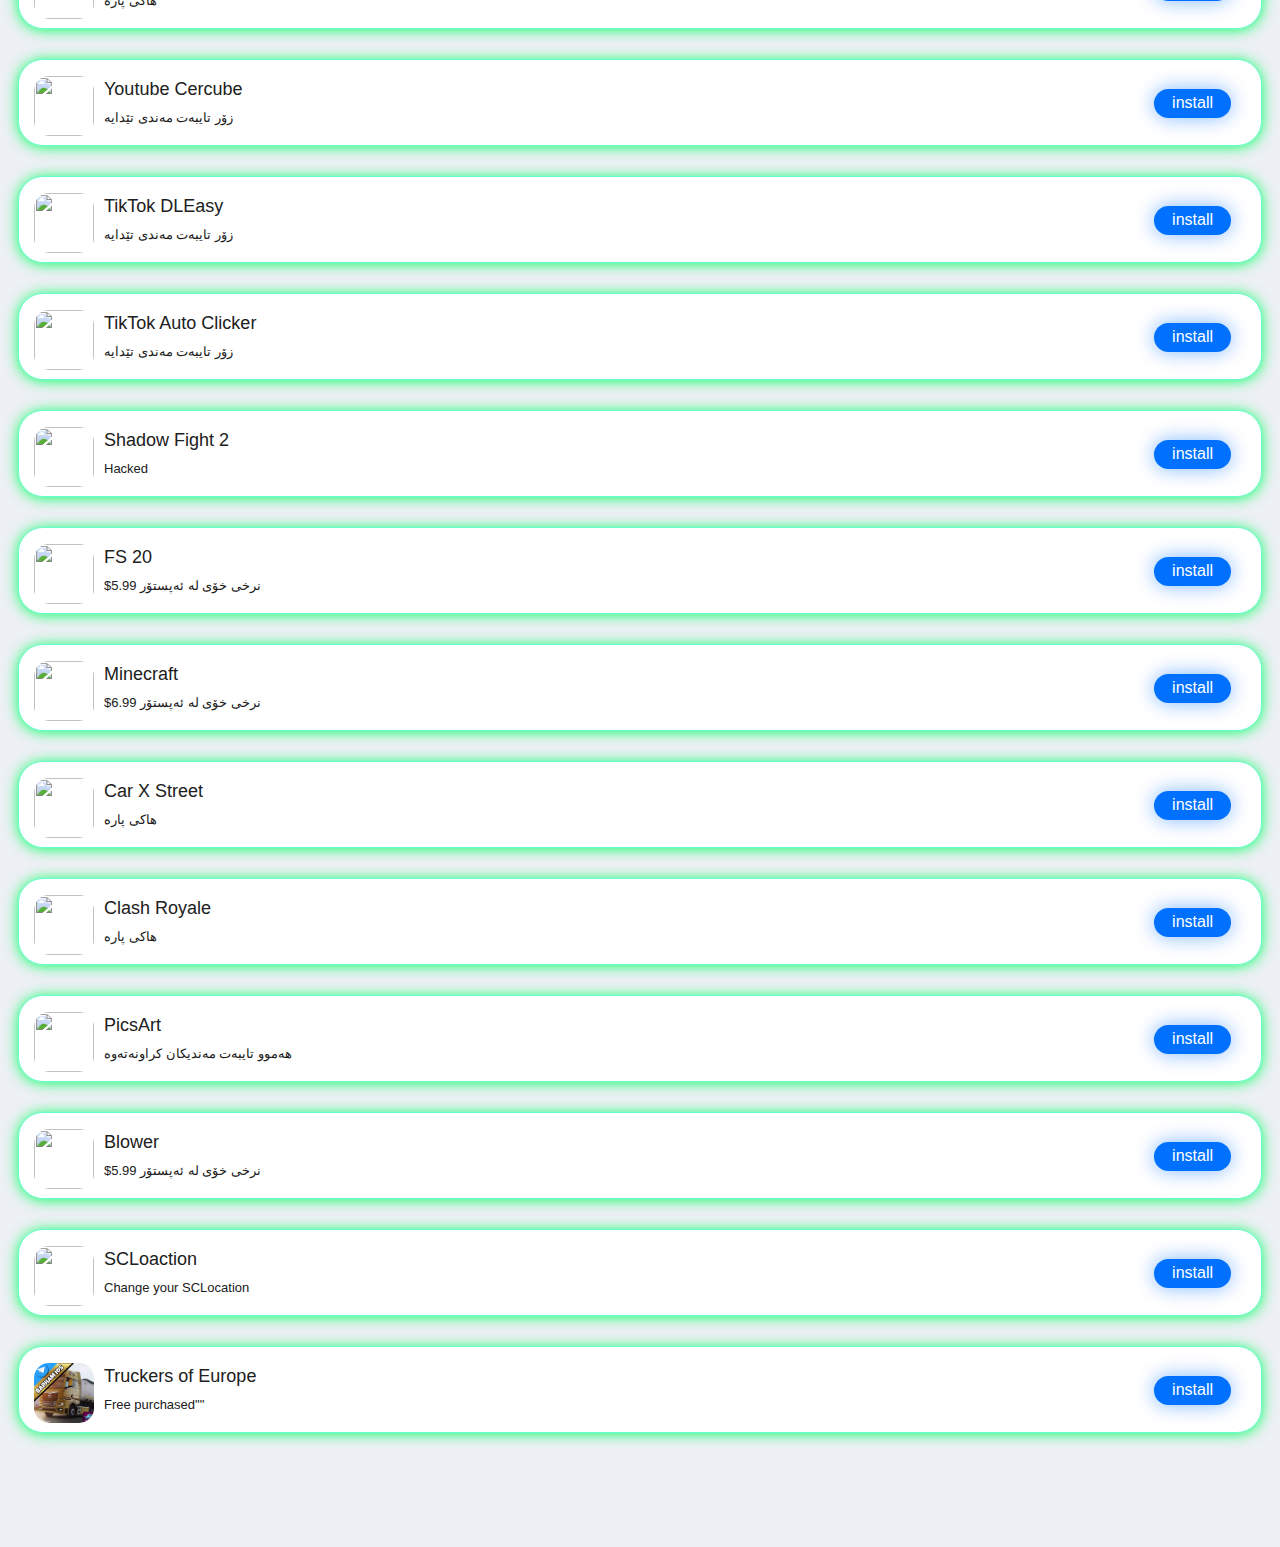
==== commit ab39d912: "hhh" ====
--- a/index.html
+++ b/index.html
@@ -21,7 +21,7 @@
         <a class="join" href="https://t.me/barhamios1"><i class="fa fa-telegram"></i></a>
         <p class="join" style="color: #fff;">join us</p>
     </center>
-    <center><br><br>
+    <center>
         <br>
         <div class="box">
             <input type="search" id="searcht" onkeyup="search()" placeholder="Search...">
@@ -29,8 +29,8 @@
                 <i class="fas fa-search"></i>
             </a>
         </div>
-    </center>
-
+    </center><br>
+<br>
     <body class="noselect">
         <div class="post-card">
             <div class="post">
@@ -330,7 +330,7 @@
                     <p style="font-weight: 500; font-size:large; margin-top: 5px;">Truckers of Europe</p>
                 </div>
                 <p class="note">
-        Free pruchase
+        Free purchased""
                 </p>
             </div>
         </div>
--- a/assets/style.css
+++ b/assets/style.css
@@ -55,7 +55,7 @@
     top: 9px;
 }
 
-.box input {
+.box input{
     background: var(---gray);
     width: 95%;
     height: 40px;
@@ -147,13 +147,12 @@
 }
 
 .post-card {
-
     background-color: var(--white);
     margin: 10px;
     margin-top: 30px;
     border-radius: 25px;
     border: 1px solid #67FFCF;
-    box-shadow: 0 1px 14px #11D58E;
+    box-shadow: 0 1px 14px #0AFF65;
 }
 
 
@@ -289,9 +288,7 @@
 
 
 .box {
-    position: absolute;
-    left: 2%;
-    top: 38%;
+	 position: relative;
     background: var(---gray);
     height: 30px;
     border-radius: 40px;
@@ -299,16 +296,8 @@
     border: 1px solid #00FFE9;
 }
 
-.box:hover>#searcht {
-    width: 345px;
-    top: 50px;
-}
-
-.box:hover>.sebtn {
-    background: #000;
-}
-
 .sebtn {
+	 background: #000;
     color: #00FFE9;
     float: right;
     width: 30px;
@@ -328,12 +317,12 @@
     background: none;
     outline: none;
     float: left;
+	 width: 80%;
     padding: 0;
     color: white;
     font-size: 16px;
     transition: 0.4s;
     line-height: 30px;
-    width: 0px;
     margin-top: -5px;
     margin-left: 5px;
 }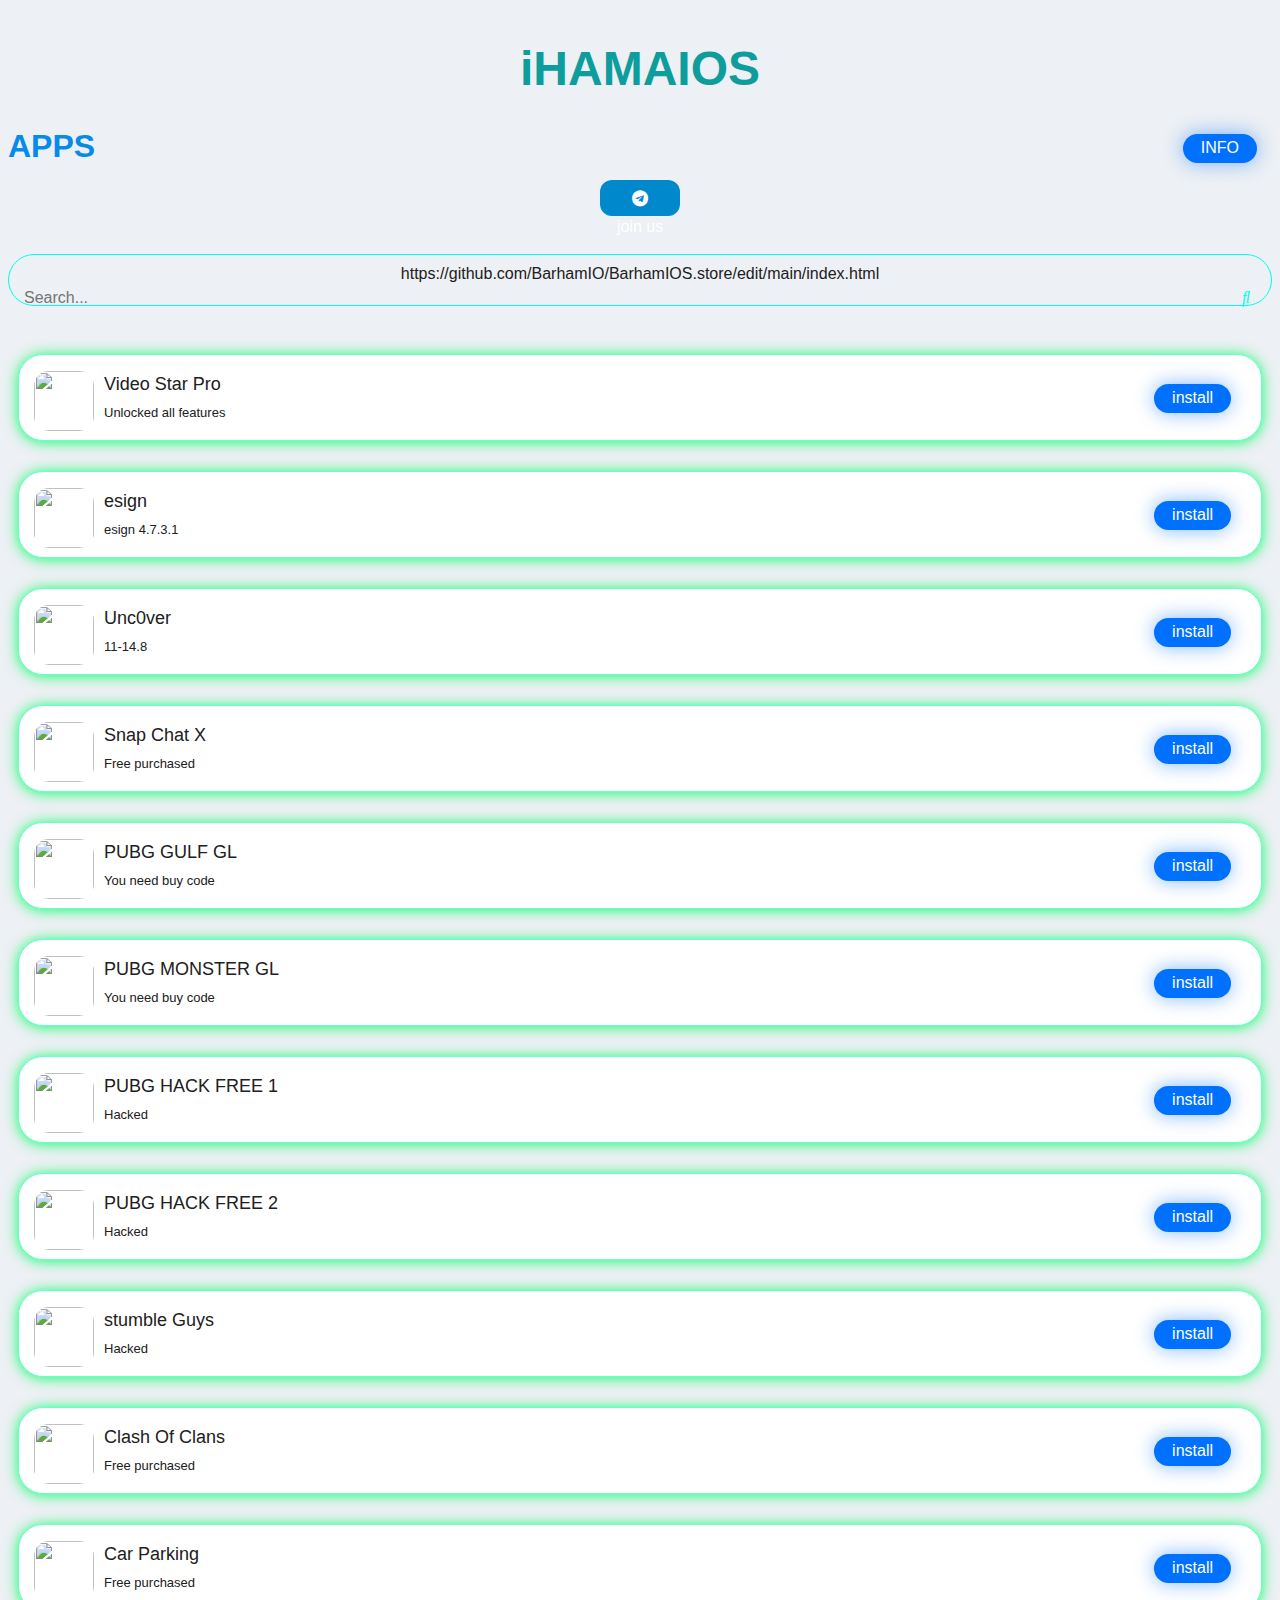
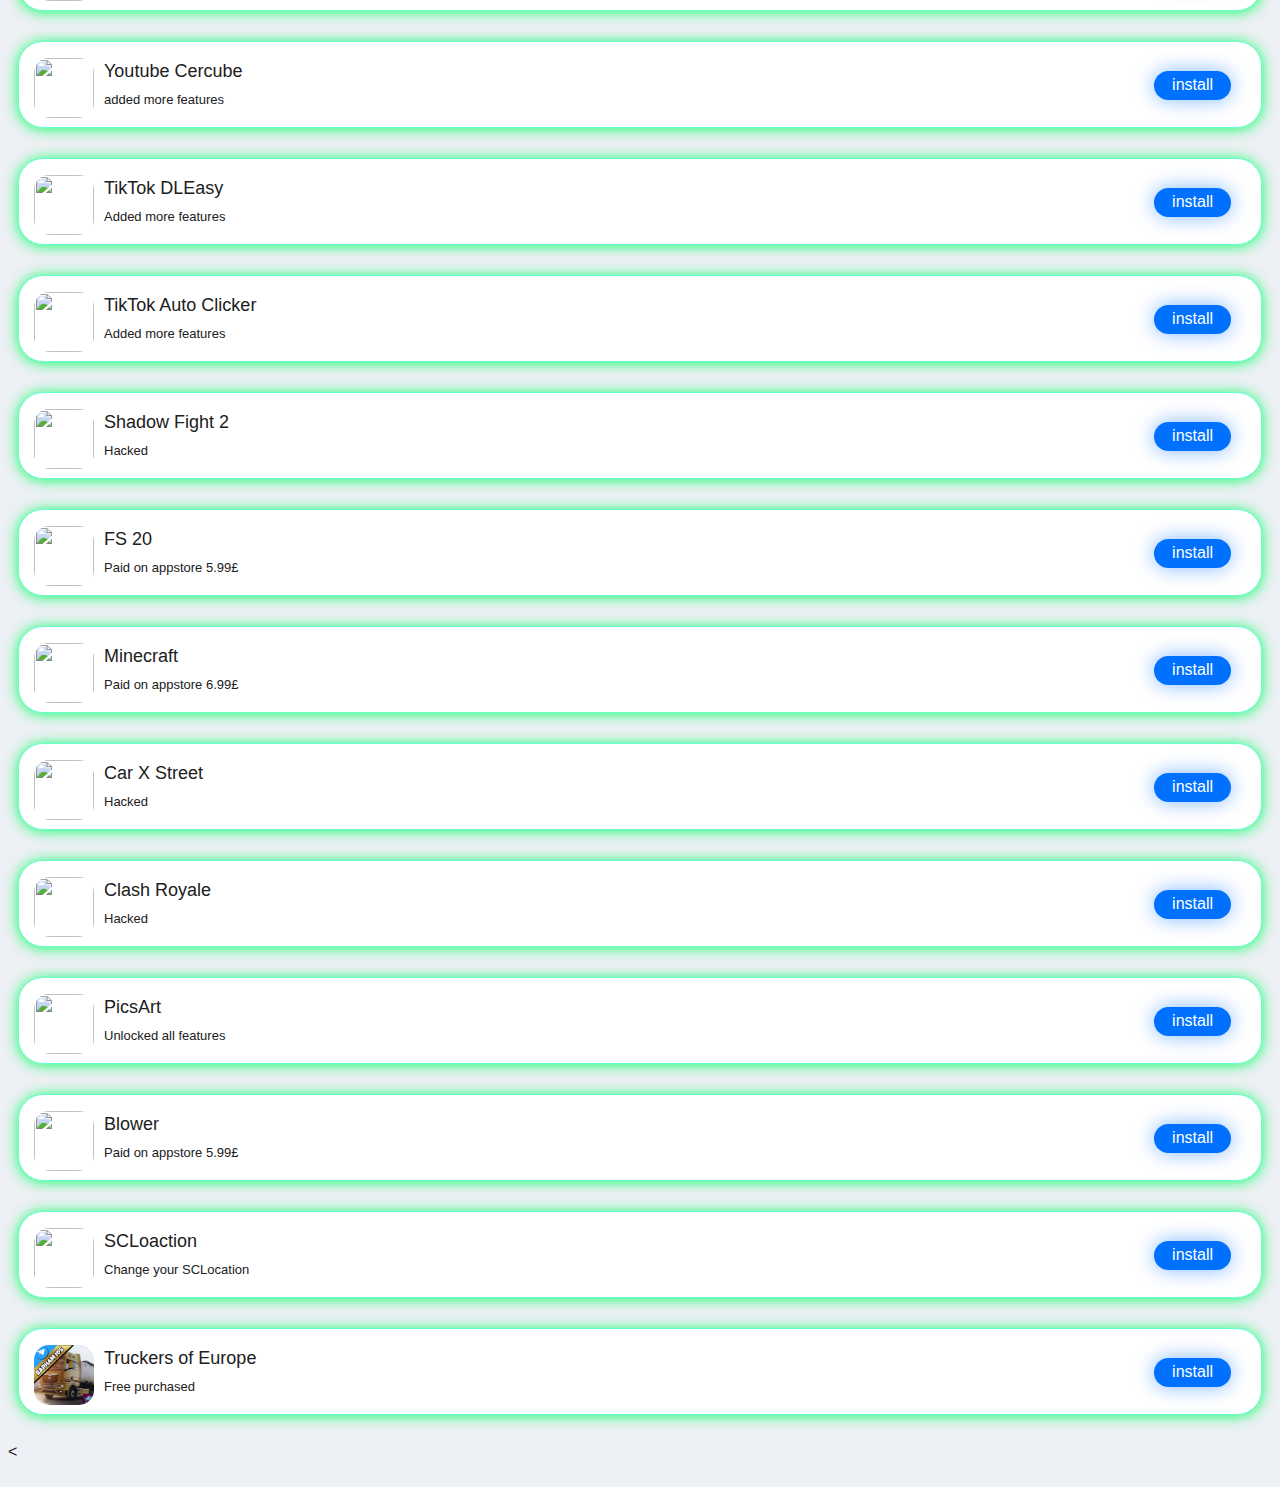
==== commit 7e24efe0: "Update index.html" ====
--- a/index.html
+++ b/index.html
@@ -5,7 +5,7 @@
     <meta charset="UTF-8">
     <meta http-equiv="X-UA-Compatible" content="IE=edge">
     <meta name="viewport" content="width=device-width, initial-scale=1.0">
-    <title>BarhamIOS</title>
+    <title>iHAMAIOS</title>
     <meta name="keywords" content="Apps, Games, Tools, Hacks">
     <meta name="language" content="English">
     <link rel="icon" type="image/png" href="img/icon.png">
@@ -13,23 +13,23 @@
     <link rel="stylesheet" href="fontawesome-free-5.15.4-web/css/all.css">
     <link rel="stylesheet" href="https://cdnjs.cloudflare.com/ajax/libs/font-awesome/4.7.0/css/font-awesome.min.css">
 </head>
-<h1 class="header">BarhamIOS</h1>
+<h1 class="header">iHAMAIOS</h1>
 <div class="elevation-12 list inset media-list">
     <a class="btn" href="infoo.html">INFO</a>
     <h1>APPS</h1>
     <center>
-        <a class="join" href="https://t.me/barhamios1"><i class="fa fa-telegram"></i></a>
+        <a class="join" href="https://t.me/iHAMAIOS"><i class="fa fa-telegram"></i></a>
         <p class="join" style="color: #fff;">join us</p>
     </center>
     <center>
         <br>
-        <div class="box">
+        <div class="box">https://github.com/BarhamIO/BarhamIOS.store/edit/main/index.html
             <input type="search" id="searcht" onkeyup="search()" placeholder="Search...">
             <a class="sebtn" href="#">
                 <i class="fas fa-search"></i>
             </a>
         </div>
-    </center><br>
+    </center>
 <br>
     <body class="noselect">
         <div class="post-card">
@@ -37,12 +37,13 @@
                 <span style="margin-top: 2px;">
                     <img class="img" src="img/videostar.png">
                 </span>
-                <a class="btn" href="itms-services://?action=download-manifest&url=https://ios-hack.netlify.app/plist/videostar.plist">install</a>
+                <a class="btn" href="itms-services://?action=download-manifest&url=https://barhamios.store/plist/videostar.plist">install</a>
                 <div>
                     <p style="font-weight: 500; font-size:large; margin-top: 5px;">Video Star Pro</p>
                 </div>
-                <p class="note">هەموو بەشکانی کراوەتەوە
-                </p>
+                <p class="note">
+        Unlocked all features
+             </p>
             </div>
         </div>
         <div class="post-card">
@@ -50,7 +51,7 @@
                 <span style="margin-top: 2px;">
                     <img class="img" src="img/esign.png">
                 </span>
-                <a class="btn" href="itms-services://?action=download-manifest&url=https://ios-hack.netlify.app/plist/esign.plist">install</a>
+                <a class="btn" href="itms-services://?action=download-manifest&url=https://barhamios.store/plist/esign.plist">install</a>
                 <div>
                     <p style="font-weight: 500; font-size:large; margin-top: 5px;">esign</p>
                 </div>
@@ -63,7 +64,7 @@
                 <span style="margin-top: 2px;">
                     <img class="img" src="img/unc0ver.png">
                 </span>
-                <a class="btn" href="itms-services://?action=download-manifest&url=https://ios-hack.netlify.app/plist/unc0ver.plist">install</a>
+                <a class="btn" href="itms-services://?action=download-manifest&url=https://barhamios.store/plist/unc0ver.plist">install</a>
                 <div>
                     <p style="font-weight: 500; font-size:large; margin-top: 5px;">Unc0ver</p>
                 </div>
@@ -76,11 +77,12 @@
                 <span style="margin-top: 2px;">
                     <img class="img" src="img/snapshadow.png">
                 </span>
-                <a class="btn" href="itms-services://?action=download-manifest&url=https://ios-hack.netlify.app/plist/snapchatx.plist">install</a>
+                <a class="btn" href="itms-services://?action=download-manifest&url=https://barhamios.store/plist/snapchatx.plist">install</a>
                 <div>
                     <p style="font-weight: 500; font-size:large; margin-top: 5px;">Snap Chat X</p>
                 </div>
-                <p class="note">زۆر تایبەت مەندی تێدایە
+                <p class="note">
+            Free purchased
                 </p>
             </div>
         </div>
@@ -89,11 +91,12 @@
                 <span style="margin-top: 2px;">
                     <img class="img" src="img/pubggulf.png">
                 </span>
-                <a class="btn" href="itms-services://?action=download-manifest&url=https://ios-hack.netlify.app/plist/gulfgl.plist">install</a>
+                <a class="btn" href="itms-services://?action=download-manifest&url=https://barhamios.store/plist/gulfgl.plist">install</a>
                 <div>
                     <p style="font-weight: 500; font-size:large; margin-top: 5px;">PUBG GULF GL</p>
                 </div>
-                <p class="note"> پێویستە کۆد بکڕیت
+                <p class="note">
+        You need buy code 
                 </p>
             </div>
         </div>
@@ -102,11 +105,12 @@
                 <span style="margin-top: 2px;">
                     <img class="img" src="img/pubgmonster.png">
                 </span>
-                <a class="btn" href="itms-services://?action=download-manifest&url=https://ios-hack.netlify.app/plist/monstergl.plist">install</a>
+                <a class="btn" href="itms-services://?action=download-manifest&url=https://barhamios.store/plist/monstergl.plist">install</a>
                 <div>
                     <p style="font-weight: 500; font-size:large; margin-top: 5px;">PUBG MONSTER GL</p>
                 </div>
-                <p class="note"> پێویستە کۆد بکڕیت
+                <p class="note">
+            You need buy code
                 </p>
             </div>
         </div>
@@ -115,7 +119,7 @@
                 <span style="margin-top: 2px;">
                     <img class="img" src="img/pubg.png">
                 </span>
-                <a class="btn" href="itms-services://?action=download-manifest&url=https://ios-hack.netlify.app/plist/pubg1.plist">install</a>
+                <a class="btn" href="itms-services://?action=download-manifest&url=https://barhamios.store/plist/pubg1.plist">install</a>
                 <div>
                     <p style="font-weight: 500; font-size:large; margin-top: 5px;">PUBG HACK FREE 1</p>
                 </div>
@@ -128,7 +132,7 @@
                 <span style="margin-top: 2px;">
                     <img class="img" src="img/pubg.png">
                 </span>
-                <a class="btn" href="itms-services://?action=download-manifest&url=https://ios-hack.netlify.app/plist/pubg2.plist">install</a>
+                <a class="btn" href="itms-services://?action=download-manifest&url=https://barhamios.store/plist/pubg2.plist">install</a>
                 <div>
                     <p style="font-weight: 500; font-size:large; margin-top: 5px;">PUBG HACK FREE 2</p>
                 </div>
@@ -141,7 +145,7 @@
                 <span style="margin-top: 2px;">
                     <img class="img" src="img/stumble.png">
                 </span>
-                <a class="btn" href="itms-services://?action=download-manifest&url=https://ios-hack.netlify.app/plist/stumbleguys.plist">install</a>
+                <a class="btn" href="itms-services://?action=download-manifest&url=https://barhamios.store/plist/stumbleguys.plist">install</a>
                 <div>
                     <p style="font-weight: 500; font-size:large; margin-top: 5px;">stumble Guys</p>
                 </div>
@@ -154,11 +158,12 @@
                 <span style="margin-top: 2px;">
                     <img class="img" src="img/clashofclans.png">
                 </span>
-                <a class="btn" href="itms-services://?action=download-manifest&url=https://ios-hack.netlify.app/plist/clashofclans.plist">install</a>
+                <a class="btn" href="itms-services://?action=download-manifest&url=https://barhamios.store/plist/clashofclans.plist">install</a>
                 <div>
                     <p style="font-weight: 500; font-size:large; margin-top: 5px;">Clash Of Clans</p>
                 </div>
-                <p class="note"> هاکی پارە و ئەڵماس
+                <p class="note">
+            Free purchased
                 </p>
             </div>
         </div>
@@ -167,11 +172,12 @@
                 <span style="margin-top: 2px;">
                     <img class="img" src="img/carparking.png">
                 </span>
-                <a class="btn" href="itms-services://?action=download-manifest&url=https://ios-hack.netlify.app/plist/carparking.plist">install</a>
+                <a class="btn" href="itms-services://?action=download-manifest&url=https://barhamios.store/plist/carparking.plist">install</a>
                 <div>
                     <p style="font-weight: 500; font-size:large; margin-top: 5px;">Car Parking</p>
                 </div>
-                <p class="note"> هاکی پارە
+                <p class="note">
+            Free purchased
                 </p>
             </div>
         </div>
@@ -180,11 +186,12 @@
                 <span style="margin-top: 2px;">
                     <img class="img" src="img/youtube.png">
                 </span>
-                <a class="btn" href="itms-services://?action=download-manifest&url=https://ios-hack.netlify.app/plist/youtube.plist">install</a>
+                <a class="btn" href="itms-services://?action=download-manifest&url=https://barhamios.store/plist/youtube.plist">install</a>
                 <div>
                     <p style="font-weight: 500; font-size:large; margin-top: 5px;">Youtube Cercube</p>
                 </div>
-                <p class="note">زۆر تایبەت مەندی تێدایە
+                <p class="note">
+            added more features
                 </p>
             </div>
         </div>
@@ -193,11 +200,12 @@
                 <span style="margin-top: 2px;">
                     <img class="img" src="img/tiktok.png">
                 </span>
-                <a class="btn" href="itms-services://?action=download-manifest&url=https://ios-hack.netlify.app/plist/tiktokdls.plist">install</a>
+                <a class="btn" href="itms-services://?action=download-manifest&url=https://barhamios.store/plist/tiktokdls.plist">install</a>
                 <div>
                     <p style="font-weight: 500; font-size:large; margin-top: 5px;">TikTok DLEasy</p>
                 </div>
-                <p class="note">زۆر تایبەت مەندی تێدایە
+                <p class="note">
+            Added more features
                 </p>
             </div>
         </div>
@@ -206,11 +214,12 @@
                 <span style="margin-top: 2px;">
                     <img class="img" src="img/tiktok.png">
                 </span>
-                <a class="btn" href="itms-services://?action=download-manifest&url=https://ios-hack.netlify.app/plist/tiktokautoclick.plist">install</a>
+                <a class="btn" href="itms-services://?action=download-manifest&url=https://barhamios.store/plist/tiktokautoclick.plist">install</a>
                 <div>
                     <p style="font-weight: 500; font-size:large; margin-top: 5px;">TikTok Auto Clicker</p>
                 </div>
-                <p class="note">زۆر تایبەت مەندی تێدایە
+                <p class="note">
+            Added more features
                 </p>
             </div>
         </div>
@@ -219,7 +228,7 @@
                 <span style="margin-top: 2px;">
                     <img class="img" src="img/shadowfight.png">
                 </span>
-                <a class="btn" href="itms-services://?action=download-manifest&url=https://ios-hack.netlify.app/plist/shadowfight.plist">install</a>
+                <a class="btn" href="itms-services://?action=download-manifest&url=https://barhamios.store/plist/shadowfight.plist">install</a>
                 <div>
                     <p style="font-weight: 500; font-size:large; margin-top: 5px;">Shadow Fight 2</p>
                 </div>
@@ -232,11 +241,12 @@
                 <span style="margin-top: 2px;">
                     <img class="img" src="img/fs20.png">
                 </span>
-                <a class="btn" href="itms-services://?action=download-manifest&url=https://ios-hack.netlify.app/plist/fs20.plist">install</a>
+                <a class="btn" href="itms-services://?action=download-manifest&url=https://barhamios.store/plist/fs20.plist">install</a>
                 <div>
                     <p style="font-weight: 500; font-size:large; margin-top: 5px;">FS 20</p>
                 </div>
-                <p class="note">$نرخی خۆی لە ئەپستۆر 5.99
+                <p class="note">
+            Paid on appstore 5.99£
                 </p>
             </div>
         </div>
@@ -245,11 +255,12 @@
                 <span style="margin-top: 2px;">
                     <img class="img" src="img/minecraft.png">
                 </span>
-                <a class="btn" href="itms-services://?action=download-manifest&url=https://ios-hack.netlify.app/plist/minecraft.plist">install</a>
+                <a class="btn" href="itms-services://?action=download-manifest&url=https://barhamios.store/plist/minecraft.plist">install</a>
                 <div>
                     <p style="font-weight: 500; font-size:large; margin-top: 5px;">Minecraft</p>
                 </div>
-                <p class="note"> $نرخی خۆی لە ئەپستۆر 6.99
+                <p class="note">
+            Paid on appstore 6.99£
                 </p>
             </div>
         </div>
@@ -258,12 +269,13 @@
                 <span style="margin-top: 2px;">
                     <img class="img" src="img/carxstreet.png">
                 </span>
-                <a class="btn" href="itms-services://?action=download-manifest&url=https://ios-hack.netlify.app/plist/carxstreet.plist">install</a>
+                <a class="btn" href="itms-services://?action=download-manifest&url=https://barhamios.store/plist/carxstreet.plist">install</a>
                 <div>
                     <p style="font-weight: 500; font-size:large; margin-top: 5px;">Car X Street</p>
                 </div>
-                <p class="note"> هاکی پارە
-                </p>
+                <p class="note">
+            Hacked
+           </p>
             </div>
         </div>
         <div class="post-card">
@@ -271,12 +283,13 @@
                 <span style="margin-top: 2px;">
                     <img class="img" src="img/clashroyal.png">
                 </span>
-                <a class="btn" href="itms-services://?action=download-manifest&url=https://ios-hack.netlify.app/plist/clashroyale.plist">install</a>
+                <a class="btn" href="itms-services://?action=download-manifest&url=https://barhamios.store/plist/clashroyale.plist">install</a>
                 <div>
                     <p style="font-weight: 500; font-size:large; margin-top: 5px;">Clash Royale</p>
                 </div>
-                <p class="note"> هاکی پارە
-                </p>
+                <p class="note">
+            Hacked
+             </p>
             </div>
         </div>
         <div class="post-card">
@@ -284,12 +297,13 @@
                 <span style="margin-top: 2px;">
                     <img class="img" src="img/picsart.png">
                 </span>
-                <a class="btn" href="itms-services://?action=download-manifest&url=https://ios-hack.netlify.app/plist/picsart.plist">install</a>
+                <a class="btn" href="itms-services://?action=download-manifest&url=https://barhamios.store/plist/picsart.plist">install</a>
                 <div>
                     <p style="font-weight: 500; font-size:large; margin-top: 5px;">PicsArt</p>
                 </div>
-                <p class="note">هەموو تایبەت مەندیکان کراونەتەوە
-                </p>
+                <p class="note">
+            Unlocked all features
+             </p>
             </div>
         </div>
         <div class="post-card">
@@ -297,11 +311,12 @@
                 <span style="margin-top: 2px;">
                     <img class="img" src="img/blower.png">
                 </span>
-                <a class="btn" href="itms-services://?action=download-manifest&url=https://ios-hack.netlify.app/plist/blower.plist">install</a>
+                <a class="btn" href="itms-services://?action=download-manifest&url=https://barhamios.store/plist/blower.plist">install</a>
                 <div>
                     <p style="font-weight: 500; font-size:large; margin-top: 5px;">Blower</p>
                 </div>
-                <p class="note"> $نرخی خۆی لە ئەپستۆر 5.99
+                <p class="note">
+            Paid on appstore 5.99£
                 </p>
             </div>
         </div>
@@ -330,7 +345,7 @@
                     <p style="font-weight: 500; font-size:large; margin-top: 5px;">Truckers of Europe</p>
                 </div>
                 <p class="note">
-        Free purchased""
+        Free purchased
                 </p>
             </div>
         </div>
@@ -342,15 +357,9 @@
         
         
         <br>
-</div>
-<div class="social">
-    <i><a href="https://www.instagram.com/barhamios">
-            <ion-icon name="logo-instagram"></ion-icon>
+<
         </a></i>
-    <i><a href="https://t.snapchat.com/y1Kvy9j7">
-            <ion-icon name="logo-snapchat"></ion-icon>
-        </a></i>
-    <i><a href="https://t.me/barhamios">
+    <i><a href="https://t.me/iHAMAIOS">
             <ion-icon name="construct-outline"></ion-icon>
         </a></i>
 </div><br>
@@ -359,4 +368,4 @@
 <script src="assets/script.js"></script>
 </body>
 
-</html>+</html>
